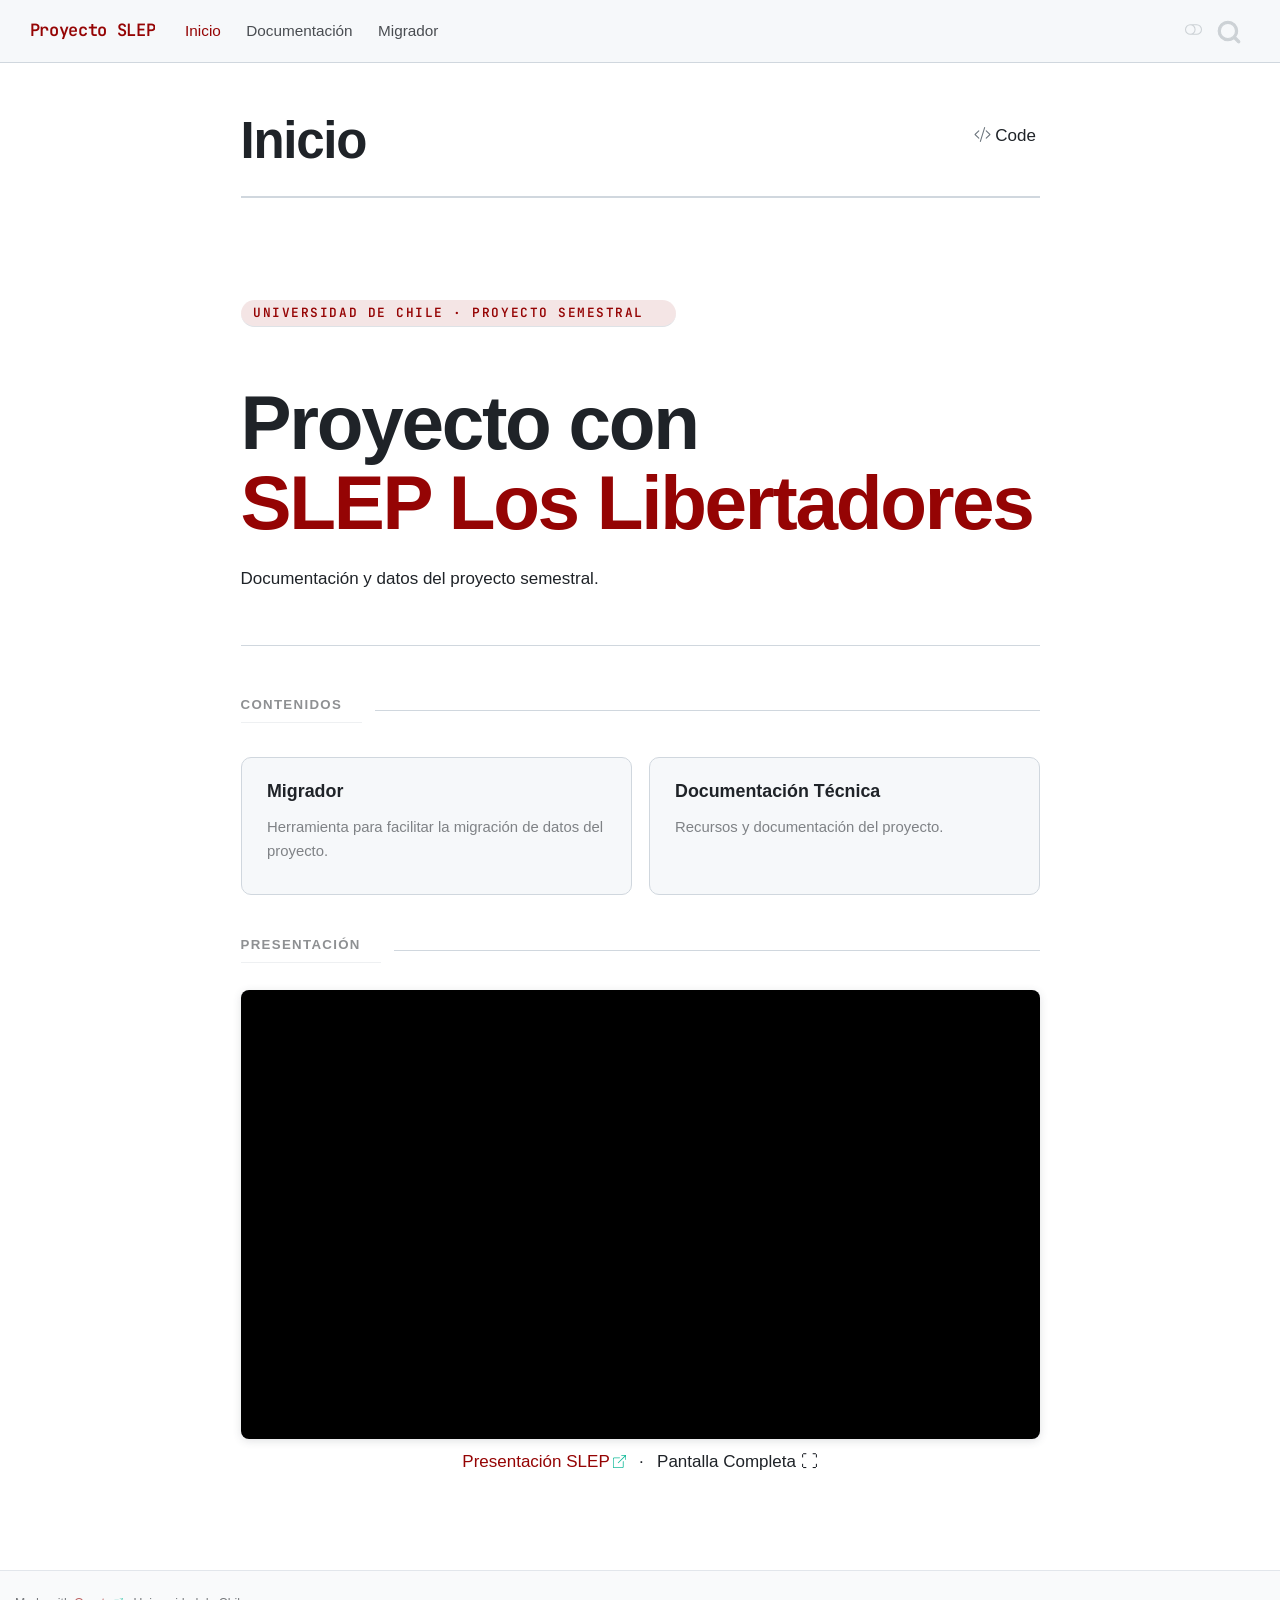
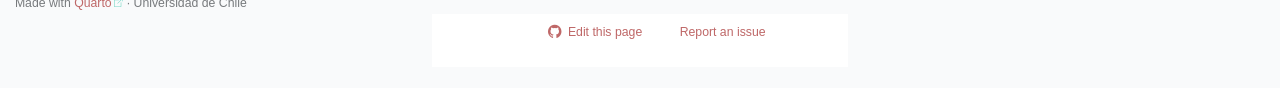
==== index.html @ 7585e097 "Built site for gh-pages" ====
<!DOCTYPE html>
<html xmlns="http://www.w3.org/1999/xhtml" lang="en" xml:lang="en"><head>

<meta charset="utf-8">
<meta name="generator" content="quarto-1.9.38">

<meta name="viewport" content="width=device-width, initial-scale=1.0, user-scalable=yes">


<title>Inicio – Proyecto SLEP</title>
<style>
/* Default styles provided by pandoc.
** See https://pandoc.org/MANUAL.html#variables-for-html for config info.
*/
code{white-space: pre-wrap;}
span.smallcaps{font-variant: small-caps;}
div.columns{display: flex; gap: min(4vw, 1.5em);}
div.column{flex: auto; overflow-x: auto;}
div.hanging-indent{margin-left: 1.5em; text-indent: -1.5em;}
ul.task-list{list-style: none;}
ul.task-list li input[type="checkbox"] {
  width: 0.8em;
  margin: 0 0.8em 0.2em -1em; /* quarto-specific, see https://github.com/quarto-dev/quarto-cli/issues/4556 */ 
  vertical-align: middle;
}
/* CSS for syntax highlighting */
html { -webkit-text-size-adjust: 100%; }
pre > code.sourceCode { white-space: pre; position: relative; }
pre > code.sourceCode > span { display: inline-block; line-height: 1.25; }
pre > code.sourceCode > span:empty { height: 1.2em; }
.sourceCode { overflow: visible; }
code.sourceCode > span { color: inherit; text-decoration: inherit; }
div.sourceCode { margin: 1em 0; }
pre.sourceCode { margin: 0; }
@media screen {
div.sourceCode { overflow: auto; }
}
@media print {
pre > code.sourceCode { white-space: pre-wrap; }
pre > code.sourceCode > span { text-indent: -5em; padding-left: 5em; }
}
pre.numberSource code
  { counter-reset: source-line 0; }
pre.numberSource code > span
  { position: relative; left: -4em; counter-increment: source-line; }
pre.numberSource code > span > a:first-child::before
  { content: counter(source-line);
    position: relative; left: -1em; text-align: right; vertical-align: baseline;
    border: none; display: inline-block;
    -webkit-touch-callout: none; -webkit-user-select: none;
    -khtml-user-select: none; -moz-user-select: none;
    -ms-user-select: none; user-select: none;
    padding: 0 4px; width: 4em;
  }
pre.numberSource { margin-left: 3em;  padding-left: 4px; }
div.sourceCode
  {   }
@media screen {
pre > code.sourceCode > span > a:first-child::before { text-decoration: underline; }
}
</style>


<script src="site_libs/quarto-nav/quarto-nav.js"></script>
<script src="site_libs/quarto-nav/headroom.min.js"></script>
<script src="site_libs/clipboard/clipboard.min.js"></script>
<script src="site_libs/quarto-search/autocomplete.umd.js"></script>
<script src="site_libs/quarto-search/fuse.min.js"></script>
<script src="site_libs/quarto-search/quarto-search.js"></script>
<meta name="quarto:offset" content="./">
<script src="site_libs/quarto-html/quarto.js" type="module"></script>
<script src="site_libs/quarto-html/tabsets/tabsets.js" type="module"></script>
<script src="site_libs/quarto-html/popper.min.js"></script>
<script src="site_libs/quarto-html/tippy.umd.min.js"></script>
<script src="site_libs/quarto-html/anchor.min.js"></script>
<link href="site_libs/quarto-html/tippy.css" rel="stylesheet">
<link href="site_libs/quarto-html/quarto-syntax-highlighting-86428935250dc0c3e36bf22d5c44d24b.css" rel="stylesheet" class="quarto-color-scheme" id="quarto-text-highlighting-styles">
<link href="site_libs/quarto-html/quarto-syntax-highlighting-dark-3495307efab9dd3382766df25242e974.css" rel="stylesheet" class="quarto-color-scheme quarto-color-alternate" id="quarto-text-highlighting-styles">
<link href="site_libs/quarto-html/quarto-syntax-highlighting-86428935250dc0c3e36bf22d5c44d24b.css" rel="stylesheet" class="quarto-color-scheme-extra" id="quarto-text-highlighting-styles">
<script src="site_libs/bootstrap/bootstrap.min.js"></script>
<link href="site_libs/bootstrap/bootstrap-icons.css" rel="stylesheet">
<link href="site_libs/bootstrap/bootstrap-1619d98be6229213dc250af2d0d37e02.min.css" rel="stylesheet" append-hash="true" class="quarto-color-scheme" id="quarto-bootstrap" data-mode="light">
<link href="site_libs/bootstrap/bootstrap-dark-ff7f6637a5dafdd508fa4eaabb4f917b.min.css" rel="stylesheet" append-hash="true" class="quarto-color-scheme quarto-color-alternate" id="quarto-bootstrap" data-mode="dark">
<link href="site_libs/bootstrap/bootstrap-1619d98be6229213dc250af2d0d37e02.min.css" rel="stylesheet" append-hash="true" class="quarto-color-scheme-extra" id="quarto-bootstrap" data-mode="light">
<script id="quarto-search-options" type="application/json">{
  "location": "navbar",
  "copy-button": false,
  "collapse-after": 3,
  "panel-placement": "end",
  "type": "overlay",
  "limit": 50,
  "keyboard-shortcut": [
    "f",
    "/",
    "s"
  ],
  "show-item-context": false,
  "language": {
    "search-no-results-text": "No results",
    "search-matching-documents-text": "matching documents",
    "search-copy-link-title": "Copy link to search",
    "search-hide-matches-text": "Hide additional matches",
    "search-more-match-text": "more match in this document",
    "search-more-matches-text": "more matches in this document",
    "search-clear-button-title": "Clear",
    "search-text-placeholder": "",
    "search-detached-cancel-button-title": "Cancel",
    "search-submit-button-title": "Submit",
    "search-label": "Search"
  }
}</script>
<style>html{ scroll-behavior: smooth; }</style>


</head>

<body class="nav-fixed fullcontent quarto-light"><script id="quarto-html-before-body" type="application/javascript">
    const toggleBodyColorMode = (bsSheetEl) => {
      const mode = bsSheetEl.getAttribute("data-mode");
      const bodyEl = window.document.querySelector("body");
      if (mode === "dark") {
        bodyEl.classList.add("quarto-dark");
        bodyEl.classList.remove("quarto-light");
      } else {
        bodyEl.classList.add("quarto-light");
        bodyEl.classList.remove("quarto-dark");
      }
    }
    const toggleBodyColorPrimary = () => {
      const bsSheetEl = window.document.querySelector("link#quarto-bootstrap:not([rel=disabled-stylesheet])");
      if (bsSheetEl) {
        toggleBodyColorMode(bsSheetEl);
      }
    }
    const setColorSchemeToggle = (alternate) => {
      const toggles = window.document.querySelectorAll('.quarto-color-scheme-toggle');
      for (let i=0; i < toggles.length; i++) {
        const toggle = toggles[i];
        if (toggle) {
          if (alternate) {
            toggle.classList.add("alternate");
          } else {
            toggle.classList.remove("alternate");
          }
        }
      }
    };
    const toggleColorMode = (alternate) => {
      // Switch the stylesheets
      const primaryStylesheets = window.document.querySelectorAll('link.quarto-color-scheme:not(.quarto-color-alternate)');
      const alternateStylesheets = window.document.querySelectorAll('link.quarto-color-scheme.quarto-color-alternate');
      manageTransitions('#quarto-margin-sidebar .nav-link', false);
      if (alternate) {
        // note: dark is layered on light, we don't disable primary!
        enableStylesheet(alternateStylesheets);
        for (const sheetNode of alternateStylesheets) {
          if (sheetNode.id === "quarto-bootstrap") {
            toggleBodyColorMode(sheetNode);
          }
        }
      } else {
        disableStylesheet(alternateStylesheets);
        enableStylesheet(primaryStylesheets)
        toggleBodyColorPrimary();
      }
      manageTransitions('#quarto-margin-sidebar .nav-link', true);
      // Switch the toggles
      setColorSchemeToggle(alternate)
      // Hack to workaround the fact that safari doesn't
      // properly recolor the scrollbar when toggling (#1455)
      if (navigator.userAgent.indexOf('Safari') > 0 && navigator.userAgent.indexOf('Chrome') == -1) {
        manageTransitions("body", false);
        window.scrollTo(0, 1);
        setTimeout(() => {
          window.scrollTo(0, 0);
          manageTransitions("body", true);
        }, 40);
      }
    }
    const disableStylesheet = (stylesheets) => {
      for (let i=0; i < stylesheets.length; i++) {
        const stylesheet = stylesheets[i];
        stylesheet.rel = 'disabled-stylesheet';
      }
    }
    const enableStylesheet = (stylesheets) => {
      for (let i=0; i < stylesheets.length; i++) {
        const stylesheet = stylesheets[i];
        if(stylesheet.rel !== 'stylesheet') { // for Chrome, which will still FOUC without this check
          stylesheet.rel = 'stylesheet';
        }
      }
    }
    const manageTransitions = (selector, allowTransitions) => {
      const els = window.document.querySelectorAll(selector);
      for (let i=0; i < els.length; i++) {
        const el = els[i];
        if (allowTransitions) {
          el.classList.remove('notransition');
        } else {
          el.classList.add('notransition');
        }
      }
    }
    const isFileUrl = () => {
      return window.location.protocol === 'file:';
    }
    const hasAlternateSentinel = () => {
      let styleSentinel = getColorSchemeSentinel();
      if (styleSentinel !== null) {
        return styleSentinel === "alternate";
      } else {
        return false;
      }
    }
    const setStyleSentinel = (alternate) => {
      const value = alternate ? "alternate" : "default";
      if (!isFileUrl()) {
        window.localStorage.setItem("quarto-color-scheme", value);
      } else {
        localAlternateSentinel = value;
      }
    }
    const getColorSchemeSentinel = () => {
      if (!isFileUrl()) {
        const storageValue = window.localStorage.getItem("quarto-color-scheme");
        return storageValue != null ? storageValue : localAlternateSentinel;
      } else {
        return localAlternateSentinel;
      }
    }
    const toggleGiscusIfUsed = (isAlternate, darkModeDefault) => {
      const baseTheme = document.querySelector('#giscus-base-theme')?.value ?? 'light';
      const alternateTheme = document.querySelector('#giscus-alt-theme')?.value ?? 'dark';
      let newTheme = '';
      if(authorPrefersDark) {
        newTheme = isAlternate ? baseTheme : alternateTheme;
      } else {
        newTheme = isAlternate ? alternateTheme : baseTheme;
      }
      const changeGiscusTheme = () => {
        // From: https://github.com/giscus/giscus/issues/336
        const sendMessage = (message) => {
          const iframe = document.querySelector('iframe.giscus-frame');
          if (!iframe) return;
          iframe.contentWindow.postMessage({ giscus: message }, 'https://giscus.app');
        }
        sendMessage({
          setConfig: {
            theme: newTheme
          }
        });
      }
      const isGiscussLoaded = window.document.querySelector('iframe.giscus-frame') !== null;
      if (isGiscussLoaded) {
        changeGiscusTheme();
      }
    };
    const authorPrefersDark = false;
    const queryPrefersDark = window.matchMedia('(prefers-color-scheme: dark)');
    const darkModeDefault = queryPrefersDark.matches;
      document.querySelector('link#quarto-text-highlighting-styles.quarto-color-scheme-extra').rel = 'disabled-stylesheet';
      document.querySelector('link#quarto-bootstrap.quarto-color-scheme-extra').rel = 'disabled-stylesheet';
    let localAlternateSentinel = darkModeDefault ? 'alternate' : 'default';
    // Dark / light mode switch
    window.quartoToggleColorScheme = () => {
      // Read the current dark / light value
      let toAlternate = !hasAlternateSentinel();
      toggleColorMode(toAlternate);
      setStyleSentinel(toAlternate);
      toggleGiscusIfUsed(toAlternate, darkModeDefault);
      window.dispatchEvent(new Event('resize'));
    };
    queryPrefersDark.addEventListener("change", e => {
      if(window.localStorage.getItem("quarto-color-scheme") !== null)
        return;
      const alternate = e.matches
      toggleColorMode(alternate);
      localAlternateSentinel = e.matches ? 'alternate' : 'default'; // this is used alongside local storage!
      toggleGiscusIfUsed(alternate, darkModeDefault);
    });
    // Switch to dark mode if need be
    if (hasAlternateSentinel()) {
      toggleColorMode(true);
    } else {
      toggleColorMode(false);
    }
  </script>

<div id="quarto-search-results"></div>
  <header id="quarto-header" class="headroom fixed-top">
    <nav class="navbar navbar-expand-lg " data-bs-theme="dark">
      <div class="navbar-container container-fluid">
      <div class="navbar-brand-container mx-auto">
    <a class="navbar-brand" href="./index.html">
    <span class="navbar-title">Proyecto SLEP</span>
    </a>
  </div>
            <div id="quarto-search" class="" title="Search"></div>
          <button class="navbar-toggler" type="button" data-bs-toggle="collapse" data-bs-target="#navbarCollapse" aria-controls="navbarCollapse" role="menu" aria-expanded="false" aria-label="Toggle navigation" onclick="if (window.quartoToggleHeadroom) { window.quartoToggleHeadroom(); }">
  <span class="navbar-toggler-icon"></span>
</button>
          <div class="collapse navbar-collapse" id="navbarCollapse">
            <ul class="navbar-nav navbar-nav-scroll me-auto">
  <li class="nav-item">
    <a class="nav-link active" href="./index.html" aria-current="page"> 
<span class="menu-text">Inicio</span></a>
  </li>  
  <li class="nav-item">
    <a class="nav-link" href="./documentacion.html"> 
<span class="menu-text">Documentación</span></a>
  </li>  
  <li class="nav-item">
    <a class="nav-link" href="./migrador.html"> 
<span class="menu-text">Migrador</span></a>
  </li>  
</ul>
          </div> <!-- /navcollapse -->
            <div class="quarto-navbar-tools">
  <a href="" class="quarto-color-scheme-toggle quarto-navigation-tool  px-1" onclick="window.quartoToggleColorScheme(); return false;" title="Toggle dark mode"><i class="bi"></i></a>
</div>
      </div> <!-- /container-fluid -->
    </nav>
</header>
<!-- content -->
<div id="quarto-content" class="quarto-container page-columns page-rows-contents page-layout-article page-navbar">
<!-- sidebar -->
<!-- margin-sidebar -->
    
<!-- main -->
<main class="content" id="quarto-document-content">


<header id="title-block-header" class="quarto-title-block default">
<div class="quarto-title">
<div class="quarto-title-block"><div><h1 class="title">Inicio</h1><button type="button" class="btn code-tools-button" id="quarto-code-tools-source"><i class="bi"></i> Code</button></div></div>
</div>



<div class="quarto-title-meta">

    
  
    
  </div>
  


</header>


<div class="hero-section">
<section id="universidad-de-chile-proyecto-semestral" class="level2">
<h2 class="anchored" data-anchor-id="universidad-de-chile-proyecto-semestral">Universidad de Chile · Proyecto Semestral</h2>
</section>
<section id="proyecto-con-slep-los-libertadores" class="level1">
<h1>Proyecto con<br><span class="accent">SLEP Los Libertadores</span></h1>
<p>Documentación y datos del proyecto semestral.</p>
</section>
</div>
<div class="section-header"><h2 class="anchored">Contenidos</h2></div>
<div class="course-grid">
  <a href="migrador.html" class="course-card">
    <span class="course-title">Migrador</span>
    <span class="course-desc">Herramienta para facilitar la migración de datos del proyecto.</span>
  </a>
  <a href="documentacion.html" class="course-card">
    <span class="course-title">Documentación Técnica</span>
    <span class="course-desc">Recursos y documentación del proyecto.</span>
  </a>
</div>

<div class="section-header"><h2 class="anchored">Presentación</h2></div>
<div id="canva-wrapper" style="position: relative; width: 100%; height: 0; padding-top: 56.25%;
 box-shadow: 0 2px 8px 0 rgba(63,69,81,0.16); margin-top: 1.6em; margin-bottom: 0.9em; overflow: hidden;
 border-radius: 8px; will-change: transform; background: #000;">
  
  <iframe loading="lazy" style="position: absolute; width: 100%; height: 118.5185%; top: 0; left: 0; border: none; padding: 0; margin: 0;" src="https://www.canva.com/design/DAHPcbqJNFg/GWnCLyLCw4N50dZ4hNEXrQ/view?embed" allowfullscreen="allowfullscreen" allow="fullscreen">
  </iframe>
</div>

<p style="text-align: center; margin-top: -0.5em;">
  <a href="https://canva.link/s93o11b8kqs6kjj" target="_blank" rel="noopener">Presentación SLEP</a>
  <span style="margin: 0 0.5em;">·</span>
  <span onclick="toggleCanvaFS()" title="Pantalla completa" style="cursor: pointer;">Pantalla Completa ⛶</span>
</p>

<script>
function toggleCanvaFS() {
  var el = document.getElementById("canva-wrapper");
  if (!document.fullscreenElement) {
    el.requestFullscreen().catch(function(err) {
      console.error("Fullscreen error:", err);
    });
  } else {
    if (document.exitFullscreen) document.exitFullscreen();
  }
}
</script>


<!-- -->


<a onclick="window.scrollTo(0, 0); return false;" role="button" id="quarto-back-to-top"><i class="bi bi-arrow-up"></i> Back to top</a></main> <!-- /main -->
<script id="quarto-html-after-body" type="application/javascript">
  window.document.addEventListener("DOMContentLoaded", function (event) {
    // Ensure there is a toggle, if there isn't float one in the top right
    if (window.document.querySelector('.quarto-color-scheme-toggle') === null) {
      const a = window.document.createElement('a');
      a.classList.add('top-right');
      a.classList.add('quarto-color-scheme-toggle');
      a.href = "";
      a.onclick = function() { try { window.quartoToggleColorScheme(); } catch {} return false; };
      const i = window.document.createElement("i");
      i.classList.add('bi');
      a.appendChild(i);
      window.document.body.appendChild(a);
    }
    setColorSchemeToggle(hasAlternateSentinel())
    const icon = "";
    const anchorJS = new window.AnchorJS();
    anchorJS.options = {
      placement: 'right',
      icon: icon
    };
    anchorJS.add('.anchored');
    const isCodeAnnotation = (el) => {
      for (const clz of el.classList) {
        if (clz.startsWith('code-annotation-')) {                     
          return true;
        }
      }
      return false;
    }
    const onCopySuccess = function(e) {
      // button target
      const button = e.trigger;
      // don't keep focus
      button.blur();
      // flash "checked"
      button.classList.add('code-copy-button-checked');
      var currentTitle = button.getAttribute("title");
      button.setAttribute("title", "Copied!");
      let tooltip;
      if (window.bootstrap) {
        button.setAttribute("data-bs-toggle", "tooltip");
        button.setAttribute("data-bs-placement", "left");
        button.setAttribute("data-bs-title", "Copied!");
        tooltip = new bootstrap.Tooltip(button, 
          { trigger: "manual", 
            customClass: "code-copy-button-tooltip",
            offset: [0, -8]});
        tooltip.show();    
      }
      setTimeout(function() {
        if (tooltip) {
          tooltip.hide();
          button.removeAttribute("data-bs-title");
          button.removeAttribute("data-bs-toggle");
          button.removeAttribute("data-bs-placement");
        }
        button.setAttribute("title", currentTitle);
        button.classList.remove('code-copy-button-checked');
      }, 1000);
      // clear code selection
      e.clearSelection();
    }
    const getTextToCopy = function(trigger) {
      const outerScaffold = trigger.parentElement.cloneNode(true);
      const codeEl = outerScaffold.querySelector('code');
      for (const childEl of codeEl.children) {
        if (isCodeAnnotation(childEl)) {
          childEl.remove();
        }
      }
      return codeEl.innerText;
    }
    const clipboard = new window.ClipboardJS('.code-copy-button:not([data-in-quarto-modal])', {
      text: getTextToCopy
    });
    clipboard.on('success', onCopySuccess);
    if (window.document.getElementById('quarto-embedded-source-code-modal')) {
      const clipboardModal = new window.ClipboardJS('.code-copy-button[data-in-quarto-modal]', {
        text: getTextToCopy,
        container: window.document.getElementById('quarto-embedded-source-code-modal')
      });
      clipboardModal.on('success', onCopySuccess);
    }
    const viewSource = window.document.getElementById('quarto-view-source') ||
                       window.document.getElementById('quarto-code-tools-source');
    if (viewSource) {
      const sourceUrl = viewSource.getAttribute("data-quarto-source-url");
      viewSource.addEventListener("click", function(e) {
        if (sourceUrl) {
          // rstudio viewer pane
          if (/\bcapabilities=\b/.test(window.location)) {
            window.open(sourceUrl);
          } else {
            window.location.href = sourceUrl;
          }
        } else {
          const modal = new bootstrap.Modal(document.getElementById('quarto-embedded-source-code-modal'));
          modal.show();
        }
        return false;
      });
    }
    function toggleCodeHandler(show) {
      return function(e) {
        const detailsSrc = window.document.querySelectorAll(".cell > details > .sourceCode");
        for (let i=0; i<detailsSrc.length; i++) {
          const details = detailsSrc[i].parentElement;
          if (show) {
            details.open = true;
          } else {
            details.removeAttribute("open");
          }
        }
        const cellCodeDivs = window.document.querySelectorAll(".cell > .sourceCode");
        const fromCls = show ? "hidden" : "unhidden";
        const toCls = show ? "unhidden" : "hidden";
        for (let i=0; i<cellCodeDivs.length; i++) {
          const codeDiv = cellCodeDivs[i];
          if (codeDiv.classList.contains(fromCls)) {
            codeDiv.classList.remove(fromCls);
            codeDiv.classList.add(toCls);
          } 
        }
        return false;
      }
    }
    const hideAllCode = window.document.getElementById("quarto-hide-all-code");
    if (hideAllCode) {
      hideAllCode.addEventListener("click", toggleCodeHandler(false));
    }
    const showAllCode = window.document.getElementById("quarto-show-all-code");
    if (showAllCode) {
      showAllCode.addEventListener("click", toggleCodeHandler(true));
    }
      var localhostRegex = new RegExp(/^(?:http|https):\/\/localhost\:?[0-9]*\//);
      var mailtoRegex = new RegExp(/^mailto:/);
        var filterRegex = new RegExp("https:\/\/adolforv\.github\.io\/repositorio-SLEP\/");
      var isInternal = (href) => {
          return filterRegex.test(href) || localhostRegex.test(href) || mailtoRegex.test(href);
      }
      // Inspect non-navigation links and adorn them if external
     var links = window.document.querySelectorAll('a[href]:not(.nav-link):not(.navbar-brand):not(.toc-action):not(.sidebar-link):not(.sidebar-item-toggle):not(.pagination-link):not(.no-external):not([aria-hidden]):not(.dropdown-item):not(.quarto-navigation-tool):not(.about-link)');
      for (var i=0; i<links.length; i++) {
        const link = links[i];
        if (!isInternal(link.href)) {
          // undo the damage that might have been done by quarto-nav.js in the case of
          // links that we want to consider external
          if (link.dataset.originalHref !== undefined) {
            link.href = link.dataset.originalHref;
          }
            // target, if specified
            link.setAttribute("target", "_blank");
            if (link.getAttribute("rel") === null) {
              link.setAttribute("rel", "noopener");
            }
            // default icon
            link.classList.add("external");
        }
      }
    function tippyHover(el, contentFn, onTriggerFn, onUntriggerFn) {
      const config = {
        allowHTML: true,
        maxWidth: 500,
        delay: 100,
        arrow: false,
        appendTo: function(el) {
            return el.parentElement;
        },
        interactive: true,
        interactiveBorder: 10,
        theme: 'quarto',
        placement: 'bottom-start',
      };
      if (contentFn) {
        config.content = contentFn;
      }
      if (onTriggerFn) {
        config.onTrigger = onTriggerFn;
      }
      if (onUntriggerFn) {
        config.onUntrigger = onUntriggerFn;
      }
      window.tippy(el, config); 
    }
    const noterefs = window.document.querySelectorAll('a[role="doc-noteref"]');
    for (var i=0; i<noterefs.length; i++) {
      const ref = noterefs[i];
      tippyHover(ref, function() {
        // use id or data attribute instead here
        let href = ref.getAttribute('data-footnote-href') || ref.getAttribute('href');
        try { href = new URL(href).hash; } catch {}
        const id = href.replace(/^#\/?/, "");
        const note = window.document.getElementById(id);
        if (note) {
          return note.innerHTML;
        } else {
          return "";
        }
      });
    }
    const xrefs = window.document.querySelectorAll('a.quarto-xref');
    const processXRef = (id, note) => {
      // Strip column container classes
      const stripColumnClz = (el) => {
        el.classList.remove("page-full", "page-columns");
        if (el.children) {
          for (const child of el.children) {
            stripColumnClz(child);
          }
        }
      }
      stripColumnClz(note)
      if (id === null || id.startsWith('sec-')) {
        // Special case sections, only their first couple elements
        const container = document.createElement("div");
        if (note.children && note.children.length > 2) {
          container.appendChild(note.children[0].cloneNode(true));
          for (let i = 1; i < note.children.length; i++) {
            const child = note.children[i];
            if (child.tagName === "P" && child.innerText === "") {
              continue;
            } else {
              container.appendChild(child.cloneNode(true));
              break;
            }
          }
          if (window.Quarto?.typesetMath) {
            window.Quarto.typesetMath(container);
          }
          return container.innerHTML
        } else {
          if (window.Quarto?.typesetMath) {
            window.Quarto.typesetMath(note);
          }
          return note.innerHTML;
        }
      } else {
        // Remove any anchor links if they are present
        const anchorLink = note.querySelector('a.anchorjs-link');
        if (anchorLink) {
          anchorLink.remove();
        }
        if (window.Quarto?.typesetMath) {
          window.Quarto.typesetMath(note);
        }
        if (note.classList.contains("callout")) {
          return note.outerHTML;
        } else {
          return note.innerHTML;
        }
      }
    }
    for (var i=0; i<xrefs.length; i++) {
      const xref = xrefs[i];
      tippyHover(xref, undefined, function(instance) {
        instance.disable();
        let url = xref.getAttribute('href');
        let hash = undefined; 
        if (url.startsWith('#')) {
          hash = url;
        } else {
          try { hash = new URL(url).hash; } catch {}
        }
        if (hash) {
          const id = hash.replace(/^#\/?/, "");
          const note = window.document.getElementById(id);
          if (note !== null) {
            try {
              const html = processXRef(id, note.cloneNode(true));
              instance.setContent(html);
            } finally {
              instance.enable();
              instance.show();
            }
          } else {
            // See if we can fetch this
            fetch(url.split('#')[0])
            .then(res => res.text())
            .then(html => {
              const parser = new DOMParser();
              const htmlDoc = parser.parseFromString(html, "text/html");
              const note = htmlDoc.getElementById(id);
              if (note !== null) {
                const html = processXRef(id, note);
                instance.setContent(html);
              } 
            }).finally(() => {
              instance.enable();
              instance.show();
            });
          }
        } else {
          // See if we can fetch a full url (with no hash to target)
          // This is a special case and we should probably do some content thinning / targeting
          fetch(url)
          .then(res => res.text())
          .then(html => {
            const parser = new DOMParser();
            const htmlDoc = parser.parseFromString(html, "text/html");
            const note = htmlDoc.querySelector('main.content');
            if (note !== null) {
              // This should only happen for chapter cross references
              // (since there is no id in the URL)
              // remove the first header
              if (note.children.length > 0 && note.children[0].tagName === "HEADER") {
                note.children[0].remove();
              }
              const html = processXRef(null, note);
              instance.setContent(html);
            } 
          }).finally(() => {
            instance.enable();
            instance.show();
          });
        }
      }, function(instance) {
      });
    }
        let selectedAnnoteEl;
        const selectorForAnnotation = ( cell, annotation) => {
          let cellAttr = 'data-code-cell="' + cell + '"';
          let lineAttr = 'data-code-annotation="' +  annotation + '"';
          const selector = 'span[' + cellAttr + '][' + lineAttr + ']';
          return selector;
        }
        const selectCodeLines = (annoteEl) => {
          const doc = window.document;
          const targetCell = annoteEl.getAttribute("data-target-cell");
          const targetAnnotation = annoteEl.getAttribute("data-target-annotation");
          const annoteSpan = window.document.querySelector(selectorForAnnotation(targetCell, targetAnnotation));
          const lines = annoteSpan.getAttribute("data-code-lines").split(",");
          const lineIds = lines.map((line) => {
            return targetCell + "-" + line;
          })
          let top = null;
          let height = null;
          let parent = null;
          if (lineIds.length > 0) {
              //compute the position of the single el (top and bottom and make a div)
              const el = window.document.getElementById(lineIds[0]);
              top = el.offsetTop;
              height = el.offsetHeight;
              parent = el.parentElement.parentElement;
            if (lineIds.length > 1) {
              const lastEl = window.document.getElementById(lineIds[lineIds.length - 1]);
              const bottom = lastEl.offsetTop + lastEl.offsetHeight;
              height = bottom - top;
            }
            if (top !== null && height !== null && parent !== null) {
              // cook up a div (if necessary) and position it 
              let div = window.document.getElementById("code-annotation-line-highlight");
              if (div === null) {
                div = window.document.createElement("div");
                div.setAttribute("id", "code-annotation-line-highlight");
                div.style.position = 'absolute';
                parent.appendChild(div);
              }
              div.style.top = top - 2 + "px";
              div.style.height = height + 4 + "px";
              div.style.left = 0;
              let gutterDiv = window.document.getElementById("code-annotation-line-highlight-gutter");
              if (gutterDiv === null) {
                gutterDiv = window.document.createElement("div");
                gutterDiv.setAttribute("id", "code-annotation-line-highlight-gutter");
                gutterDiv.style.position = 'absolute';
                const codeCell = window.document.getElementById(targetCell);
                const gutter = codeCell.querySelector('.code-annotation-gutter');
                gutter.appendChild(gutterDiv);
              }
              gutterDiv.style.top = top - 2 + "px";
              gutterDiv.style.height = height + 4 + "px";
            }
            selectedAnnoteEl = annoteEl;
          }
        };
        const unselectCodeLines = () => {
          const elementsIds = ["code-annotation-line-highlight", "code-annotation-line-highlight-gutter"];
          elementsIds.forEach((elId) => {
            const div = window.document.getElementById(elId);
            if (div) {
              div.remove();
            }
          });
          selectedAnnoteEl = undefined;
        };
          // Handle positioning of the toggle
      window.addEventListener(
        "resize",
        throttle(() => {
          elRect = undefined;
          if (selectedAnnoteEl) {
            selectCodeLines(selectedAnnoteEl);
          }
        }, 10)
      );
      function throttle(fn, ms) {
      let throttle = false;
      let timer;
        return (...args) => {
          if(!throttle) { // first call gets through
              fn.apply(this, args);
              throttle = true;
          } else { // all the others get throttled
              if(timer) clearTimeout(timer); // cancel #2
              timer = setTimeout(() => {
                fn.apply(this, args);
                timer = throttle = false;
              }, ms);
          }
        };
      }
        // Attach click handler to the DT
        const annoteDls = window.document.querySelectorAll('dt[data-target-cell]');
        for (const annoteDlNode of annoteDls) {
          annoteDlNode.addEventListener('click', (event) => {
            const clickedEl = event.target;
            if (clickedEl !== selectedAnnoteEl) {
              unselectCodeLines();
              const activeEl = window.document.querySelector('dt[data-target-cell].code-annotation-active');
              if (activeEl) {
                activeEl.classList.remove('code-annotation-active');
              }
              selectCodeLines(clickedEl);
              clickedEl.classList.add('code-annotation-active');
            } else {
              // Unselect the line
              unselectCodeLines();
              clickedEl.classList.remove('code-annotation-active');
            }
          });
        }
    const findCites = (el) => {
      const parentEl = el.parentElement;
      if (parentEl) {
        const cites = parentEl.dataset.cites;
        if (cites) {
          return {
            el,
            cites: cites.split(' ')
          };
        } else {
          return findCites(el.parentElement)
        }
      } else {
        return undefined;
      }
    };
    var bibliorefs = window.document.querySelectorAll('a[role="doc-biblioref"]');
    for (var i=0; i<bibliorefs.length; i++) {
      const ref = bibliorefs[i];
      const citeInfo = findCites(ref);
      if (citeInfo) {
        tippyHover(citeInfo.el, function() {
          var popup = window.document.createElement('div');
          citeInfo.cites.forEach(function(cite) {
            var citeDiv = window.document.createElement('div');
            citeDiv.classList.add('hanging-indent');
            citeDiv.classList.add('csl-entry');
            var biblioDiv = window.document.getElementById('ref-' + cite);
            if (biblioDiv) {
              citeDiv.innerHTML = biblioDiv.innerHTML;
            }
            popup.appendChild(citeDiv);
          });
          return popup.innerHTML;
        });
      }
    }
  });
  </script><div class="modal fade" id="quarto-embedded-source-code-modal" tabindex="-1" aria-labelledby="quarto-embedded-source-code-modal-label" aria-hidden="true"><div class="modal-dialog modal-dialog-scrollable"><div class="modal-content"><div class="modal-header"><h5 class="modal-title" id="quarto-embedded-source-code-modal-label">Source Code</h5><button class="btn-close" data-bs-dismiss="modal"></button></div><div class="modal-body"><div class="">
<div class="code-copy-outer-scaffold"><div class="sourceCode" id="cb1" data-shortcodes="false"><pre class="sourceCode markdown code-with-copy"><code class="sourceCode markdown"><span id="cb1-1"><a href="#cb1-1" aria-hidden="true" tabindex="-1"></a><span class="co">---</span></span>
<span id="cb1-2"><a href="#cb1-2" aria-hidden="true" tabindex="-1"></a><span class="an">title:</span><span class="co"> "Inicio"</span></span>
<span id="cb1-3"><a href="#cb1-3" aria-hidden="true" tabindex="-1"></a><span class="an">toc:</span><span class="co"> false</span></span>
<span id="cb1-4"><a href="#cb1-4" aria-hidden="true" tabindex="-1"></a><span class="co">---</span></span>
<span id="cb1-5"><a href="#cb1-5" aria-hidden="true" tabindex="-1"></a>::: {.hero-section}</span>
<span id="cb1-6"><a href="#cb1-6" aria-hidden="true" tabindex="-1"></a><span class="fu">## Universidad de Chile · Proyecto Semestral</span></span>
<span id="cb1-7"><a href="#cb1-7" aria-hidden="true" tabindex="-1"></a></span>
<span id="cb1-8"><a href="#cb1-8" aria-hidden="true" tabindex="-1"></a><span class="fu"># Proyecto con&lt;br&gt;[SLEP Los Libertadores]{.accent}</span></span>
<span id="cb1-9"><a href="#cb1-9" aria-hidden="true" tabindex="-1"></a></span>
<span id="cb1-10"><a href="#cb1-10" aria-hidden="true" tabindex="-1"></a>Documentación y datos del proyecto semestral.</span>
<span id="cb1-11"><a href="#cb1-11" aria-hidden="true" tabindex="-1"></a>:::</span>
<span id="cb1-12"><a href="#cb1-12" aria-hidden="true" tabindex="-1"></a></span>
<span id="cb1-13"><a href="#cb1-13" aria-hidden="true" tabindex="-1"></a><span class="in">```{=html}</span></span>
<span id="cb1-14"><a href="#cb1-14" aria-hidden="true" tabindex="-1"></a><span class="in">&lt;div class="section-header"&gt;&lt;h2&gt;Contenidos&lt;/h2&gt;&lt;/div&gt;</span></span>
<span id="cb1-15"><a href="#cb1-15" aria-hidden="true" tabindex="-1"></a><span class="in">&lt;div class="course-grid"&gt;</span></span>
<span id="cb1-16"><a href="#cb1-16" aria-hidden="true" tabindex="-1"></a><span class="in">  &lt;a href="migrador.html" class="course-card"&gt;</span></span>
<span id="cb1-17"><a href="#cb1-17" aria-hidden="true" tabindex="-1"></a><span class="in">    &lt;span class="course-title"&gt;Migrador&lt;/span&gt;</span></span>
<span id="cb1-18"><a href="#cb1-18" aria-hidden="true" tabindex="-1"></a><span class="in">    &lt;span class="course-desc"&gt;Herramienta para facilitar la migración de datos del proyecto.&lt;/span&gt;</span></span>
<span id="cb1-19"><a href="#cb1-19" aria-hidden="true" tabindex="-1"></a><span class="in">  &lt;/a&gt;</span></span>
<span id="cb1-20"><a href="#cb1-20" aria-hidden="true" tabindex="-1"></a><span class="in">  &lt;a href="documentacion.html" class="course-card"&gt;</span></span>
<span id="cb1-21"><a href="#cb1-21" aria-hidden="true" tabindex="-1"></a><span class="in">    &lt;span class="course-title"&gt;Documentación Técnica&lt;/span&gt;</span></span>
<span id="cb1-22"><a href="#cb1-22" aria-hidden="true" tabindex="-1"></a><span class="in">    &lt;span class="course-desc"&gt;Recursos y documentación del proyecto.&lt;/span&gt;</span></span>
<span id="cb1-23"><a href="#cb1-23" aria-hidden="true" tabindex="-1"></a><span class="in">  &lt;/a&gt;</span></span>
<span id="cb1-24"><a href="#cb1-24" aria-hidden="true" tabindex="-1"></a><span class="in">&lt;/div&gt;</span></span>
<span id="cb1-25"><a href="#cb1-25" aria-hidden="true" tabindex="-1"></a></span>
<span id="cb1-26"><a href="#cb1-26" aria-hidden="true" tabindex="-1"></a><span class="in">&lt;div class="section-header"&gt;&lt;h2&gt;Presentación&lt;/h2&gt;&lt;/div&gt;</span></span>
<span id="cb1-27"><a href="#cb1-27" aria-hidden="true" tabindex="-1"></a><span class="in">&lt;div id="canva-wrapper" style="position: relative; width: 100%; height: 0; padding-top: 56.25%;</span></span>
<span id="cb1-28"><a href="#cb1-28" aria-hidden="true" tabindex="-1"></a><span class="in"> box-shadow: 0 2px 8px 0 rgba(63,69,81,0.16); margin-top: 1.6em; margin-bottom: 0.9em; overflow: hidden;</span></span>
<span id="cb1-29"><a href="#cb1-29" aria-hidden="true" tabindex="-1"></a><span class="in"> border-radius: 8px; will-change: transform; background: #000;"&gt;</span></span>
<span id="cb1-30"><a href="#cb1-30" aria-hidden="true" tabindex="-1"></a><span class="in">  </span></span>
<span id="cb1-31"><a href="#cb1-31" aria-hidden="true" tabindex="-1"></a><span class="in">  &lt;iframe loading="lazy" style="position: absolute; width: 100%; height: 118.5185%; top: 0; left: 0; border: none; padding: 0; margin: 0;"</span></span>
<span id="cb1-32"><a href="#cb1-32" aria-hidden="true" tabindex="-1"></a><span class="in">    src="https://www.canva.com/design/DAHPcbqJNFg/GWnCLyLCw4N50dZ4hNEXrQ/view?embed" allowfullscreen="allowfullscreen" allow="fullscreen"&gt;</span></span>
<span id="cb1-33"><a href="#cb1-33" aria-hidden="true" tabindex="-1"></a><span class="in">  &lt;/iframe&gt;</span></span>
<span id="cb1-34"><a href="#cb1-34" aria-hidden="true" tabindex="-1"></a><span class="in">&lt;/div&gt;</span></span>
<span id="cb1-35"><a href="#cb1-35" aria-hidden="true" tabindex="-1"></a></span>
<span id="cb1-36"><a href="#cb1-36" aria-hidden="true" tabindex="-1"></a><span class="in">&lt;p style="text-align: center; margin-top: -0.5em;"&gt;</span></span>
<span id="cb1-37"><a href="#cb1-37" aria-hidden="true" tabindex="-1"></a><span class="in">  &lt;a href="https://canva.link/s93o11b8kqs6kjj" target="_blank" rel="noopener"&gt;Presentación SLEP&lt;/a&gt;</span></span>
<span id="cb1-38"><a href="#cb1-38" aria-hidden="true" tabindex="-1"></a><span class="in">  &lt;span style="margin: 0 0.5em;"&gt;·&lt;/span&gt;</span></span>
<span id="cb1-39"><a href="#cb1-39" aria-hidden="true" tabindex="-1"></a><span class="in">  &lt;span onclick="toggleCanvaFS()" title="Pantalla completa" style="cursor: pointer;"&gt;Pantalla Completa ⛶&lt;/span&gt;</span></span>
<span id="cb1-40"><a href="#cb1-40" aria-hidden="true" tabindex="-1"></a><span class="in">&lt;/p&gt;</span></span>
<span id="cb1-41"><a href="#cb1-41" aria-hidden="true" tabindex="-1"></a></span>
<span id="cb1-42"><a href="#cb1-42" aria-hidden="true" tabindex="-1"></a><span class="in">&lt;script&gt;</span></span>
<span id="cb1-43"><a href="#cb1-43" aria-hidden="true" tabindex="-1"></a><span class="in">function toggleCanvaFS() {</span></span>
<span id="cb1-44"><a href="#cb1-44" aria-hidden="true" tabindex="-1"></a><span class="in">  var el = document.getElementById("canva-wrapper");</span></span>
<span id="cb1-45"><a href="#cb1-45" aria-hidden="true" tabindex="-1"></a><span class="in">  if (!document.fullscreenElement) {</span></span>
<span id="cb1-46"><a href="#cb1-46" aria-hidden="true" tabindex="-1"></a><span class="in">    el.requestFullscreen().catch(function(err) {</span></span>
<span id="cb1-47"><a href="#cb1-47" aria-hidden="true" tabindex="-1"></a><span class="in">      console.error("Fullscreen error:", err);</span></span>
<span id="cb1-48"><a href="#cb1-48" aria-hidden="true" tabindex="-1"></a><span class="in">    });</span></span>
<span id="cb1-49"><a href="#cb1-49" aria-hidden="true" tabindex="-1"></a><span class="in">  } else {</span></span>
<span id="cb1-50"><a href="#cb1-50" aria-hidden="true" tabindex="-1"></a><span class="in">    if (document.exitFullscreen) document.exitFullscreen();</span></span>
<span id="cb1-51"><a href="#cb1-51" aria-hidden="true" tabindex="-1"></a><span class="in">  }</span></span>
<span id="cb1-52"><a href="#cb1-52" aria-hidden="true" tabindex="-1"></a><span class="in">}</span></span>
<span id="cb1-53"><a href="#cb1-53" aria-hidden="true" tabindex="-1"></a><span class="in">&lt;/script&gt;</span></span>
<span id="cb1-54"><a href="#cb1-54" aria-hidden="true" tabindex="-1"></a><span class="in">```</span></span></code></pre></div><button title="Copy to Clipboard" class="code-copy-button" data-in-quarto-modal=""><i class="bi"></i></button></div>
</div></div></div></div></div>
</div> <!-- /content -->
<footer class="footer">
  <div class="nav-footer">
    <div class="nav-footer-left">
<p>Made with <a href="https://quarto.org">Quarto</a> · Universidad de Chile</p>
</div>   
    <div class="nav-footer-center">
      &nbsp;
    <div class="toc-actions"><ul><li><a href="https://github.com/adolforv/repositorio-SLEP/edit/main/index.qmd" class="toc-action"><i class="bi bi-github"></i>Edit this page</a></li><li><a href="https://github.com/adolforv/repositorio-SLEP/issues/new" class="toc-action"><i class="bi empty"></i>Report an issue</a></li></ul></div></div>
    <div class="nav-footer-right">
      &nbsp;
    </div>
  </div>
</footer>




<script src="site_libs/quarto-html/zenscroll-min.js"></script>
</body></html>
---- site_libs/quarto-html/tippy.css ----
.tippy-box[data-animation=fade][data-state=hidden]{opacity:0}[data-tippy-root]{max-width:calc(100vw - 10px)}.tippy-box{position:relative;background-color:#333;color:#fff;border-radius:4px;font-size:14px;line-height:1.4;white-space:normal;outline:0;transition-property:transform,visibility,opacity}.tippy-box[data-placement^=top]>.tippy-arrow{bottom:0}.tippy-box[data-placement^=top]>.tippy-arrow:before{bottom:-7px;left:0;border-width:8px 8px 0;border-top-color:initial;transform-origin:center top}.tippy-box[data-placement^=bottom]>.tippy-arrow{top:0}.tippy-box[data-placement^=bottom]>.tippy-arrow:before{top:-7px;left:0;border-width:0 8px 8px;border-bottom-color:initial;transform-origin:center bottom}.tippy-box[data-placement^=left]>.tippy-arrow{right:0}.tippy-box[data-placement^=left]>.tippy-arrow:before{border-width:8px 0 8px 8px;border-left-color:initial;right:-7px;transform-origin:center left}.tippy-box[data-placement^=right]>.tippy-arrow{left:0}.tippy-box[data-placement^=right]>.tippy-arrow:before{left:-7px;border-width:8px 8px 8px 0;border-right-color:initial;transform-origin:center right}.tippy-box[data-inertia][data-state=visible]{transition-timing-function:cubic-bezier(.54,1.5,.38,1.11)}.tippy-arrow{width:16px;height:16px;color:#333}.tippy-arrow:before{content:"";position:absolute;border-color:transparent;border-style:solid}.tippy-content{position:relative;padding:5px 9px;z-index:1}
---- site_libs/quarto-html/quarto-syntax-highlighting-86428935250dc0c3e36bf22d5c44d24b.css ----
/* quarto syntax highlight colors */
:root {
  --quarto-hl-al-color: #ff5555;
  --quarto-hl-an-color: #6a737d;
  --quarto-hl-at-color: #d73a49;
  --quarto-hl-bn-color: #005cc5;
  --quarto-hl-bu-color: #d73a49;
  --quarto-hl-ch-color: #032f62;
  --quarto-hl-co-color: #6a737d;
  --quarto-hl-cv-color: #6a737d;
  --quarto-hl-cn-color: #005cc5;
  --quarto-hl-cf-color: #d73a49;
  --quarto-hl-dt-color: #d73a49;
  --quarto-hl-dv-color: #005cc5;
  --quarto-hl-do-color: #6a737d;
  --quarto-hl-er-color: #ff5555;
  --quarto-hl-ex-color: #d73a49;
  --quarto-hl-fl-color: #005cc5;
  --quarto-hl-fu-color: #6f42c1;
  --quarto-hl-im-color: #032f62;
  --quarto-hl-in-color: #6a737d;
  --quarto-hl-kw-color: #d73a49;
  --quarto-hl-op-color: #24292e;
  --quarto-hl-pp-color: #d73a49;
  --quarto-hl-re-color: #6a737d;
  --quarto-hl-sc-color: #005cc5;
  --quarto-hl-ss-color: #032f62;
  --quarto-hl-st-color: #032f62;
  --quarto-hl-va-color: #e36209;
  --quarto-hl-vs-color: #032f62;
  --quarto-hl-wa-color: #ff5555;
}

/* other quarto variables */
:root {
  --quarto-font-monospace: "JetBrains Mono", ui-monospace, SFMono-Regular, "SF Mono", Menlo, Consolas, "Liberation Mono", monospace;
}

/* syntax highlight based on Pandoc's rules */
pre > code.sourceCode > span {
  color: #24292e;
}

code.sourceCode > span {
  color: #24292e;
}

div.sourceCode,
div.sourceCode pre.sourceCode {
  color: #24292e;
}

/* Normal */
code span {
  color: #24292e;
}

/* Alert */
code span.al {
  font-weight: bold;
  color: #ff5555;
}

/* Annotation */
code span.an {
  color: #6a737d;
}

/* Attribute */
code span.at {
  color: #d73a49;
}

/* BaseN */
code span.bn {
  color: #005cc5;
}

/* BuiltIn */
code span.bu {
  color: #d73a49;
}

/* ControlFlow */
code span.cf {
  color: #d73a49;
}

/* Char */
code span.ch {
  color: #032f62;
}

/* Constant */
code span.cn {
  color: #005cc5;
}

/* Comment */
code span.co {
  color: #6a737d;
}

/* CommentVar */
code span.cv {
  color: #6a737d;
}

/* Documentation */
code span.do {
  color: #6a737d;
}

/* DataType */
code span.dt {
  color: #d73a49;
}

/* DecVal */
code span.dv {
  color: #005cc5;
}

/* Error */
code span.er {
  color: #ff5555;
  text-decoration: underline;
}

/* Extension */
code span.ex {
  font-weight: bold;
  color: #d73a49;
}

/* Float */
code span.fl {
  color: #005cc5;
}

/* Function */
code span.fu {
  color: #6f42c1;
}

/* Import */
code span.im {
  color: #032f62;
}

/* Information */
code span.in {
  color: #6a737d;
}

/* Keyword */
code span.kw {
  color: #d73a49;
}

/* Operator */
code span.op {
  color: #24292e;
}

/* Preprocessor */
code span.pp {
  color: #d73a49;
}

/* RegionMarker */
code span.re {
  color: #6a737d;
}

/* SpecialChar */
code span.sc {
  color: #005cc5;
}

/* SpecialString */
code span.ss {
  color: #032f62;
}

/* String */
code span.st {
  color: #032f62;
}

/* Variable */
code span.va {
  color: #e36209;
}

/* VerbatimString */
code span.vs {
  color: #032f62;
}

/* Warning */
code span.wa {
  color: #ff5555;
}

.prevent-inlining {
  content: "</";
}

/*# sourceMappingURL=b1d63080963b6cef91128fde3b37fc23.css.map */
---- site_libs/quarto-html/quarto-syntax-highlighting-dark-3495307efab9dd3382766df25242e974.css ----
/* quarto syntax highlight colors */
:root {
  --quarto-hl-al-color: #ff5555;
  --quarto-hl-an-color: #6a737d;
  --quarto-hl-at-color: #f97583;
  --quarto-hl-bn-color: #79b8ff;
  --quarto-hl-bu-color: #f97583;
  --quarto-hl-ch-color: #9ecbff;
  --quarto-hl-co-color: #6a737d;
  --quarto-hl-cv-color: #6a737d;
  --quarto-hl-cn-color: #79b8ff;
  --quarto-hl-cf-color: #f97583;
  --quarto-hl-dt-color: #f97583;
  --quarto-hl-dv-color: #79b8ff;
  --quarto-hl-do-color: #6a737d;
  --quarto-hl-er-color: #ff5555;
  --quarto-hl-ex-color: #f97583;
  --quarto-hl-fl-color: #79b8ff;
  --quarto-hl-fu-color: #b392f0;
  --quarto-hl-im-color: #9ecbff;
  --quarto-hl-in-color: #6a737d;
  --quarto-hl-kw-color: #f97583;
  --quarto-hl-op-color: #e1e4e8;
  --quarto-hl-pp-color: #f97583;
  --quarto-hl-re-color: #6a737d;
  --quarto-hl-sc-color: #79b8ff;
  --quarto-hl-ss-color: #9ecbff;
  --quarto-hl-st-color: #9ecbff;
  --quarto-hl-va-color: #ffab70;
  --quarto-hl-vs-color: #9ecbff;
  --quarto-hl-wa-color: #ff5555;
}

/* other quarto variables */
:root {
  --quarto-font-monospace: "JetBrains Mono", ui-monospace, SFMono-Regular, "SF Mono", Menlo, Consolas, "Liberation Mono", monospace;
}

/* syntax highlight based on Pandoc's rules */
pre > code.sourceCode > span {
  color: #e1e4e8;
}

code.sourceCode > span {
  color: #e1e4e8;
}

div.sourceCode,
div.sourceCode pre.sourceCode {
  color: #e1e4e8;
}

/* Normal */
code span {
  color: #e1e4e8;
}

/* Alert */
code span.al {
  font-weight: bold;
  color: #ff5555;
}

/* Annotation */
code span.an {
  color: #6a737d;
}

/* Attribute */
code span.at {
  color: #f97583;
}

/* BaseN */
code span.bn {
  color: #79b8ff;
}

/* BuiltIn */
code span.bu {
  color: #f97583;
}

/* ControlFlow */
code span.cf {
  color: #f97583;
}

/* Char */
code span.ch {
  color: #9ecbff;
}

/* Constant */
code span.cn {
  color: #79b8ff;
}

/* Comment */
code span.co {
  color: #6a737d;
}

/* CommentVar */
code span.cv {
  color: #6a737d;
}

/* Documentation */
code span.do {
  color: #6a737d;
}

/* DataType */
code span.dt {
  color: #f97583;
}

/* DecVal */
code span.dv {
  color: #79b8ff;
}

/* Error */
code span.er {
  color: #ff5555;
  text-decoration: underline;
}

/* Extension */
code span.ex {
  font-weight: bold;
  color: #f97583;
}

/* Float */
code span.fl {
  color: #79b8ff;
}

/* Function */
code span.fu {
  color: #b392f0;
}

/* Import */
code span.im {
  color: #9ecbff;
}

/* Information */
code span.in {
  color: #6a737d;
}

/* Keyword */
code span.kw {
  color: #f97583;
}

/* Operator */
code span.op {
  color: #e1e4e8;
}

/* Preprocessor */
code span.pp {
  color: #f97583;
}

/* RegionMarker */
code span.re {
  color: #6a737d;
}

/* SpecialChar */
code span.sc {
  color: #79b8ff;
}

/* SpecialString */
code span.ss {
  color: #9ecbff;
}

/* String */
code span.st {
  color: #9ecbff;
}

/* Variable */
code span.va {
  color: #ffab70;
}

/* VerbatimString */
code span.vs {
  color: #9ecbff;
}

/* Warning */
code span.wa {
  color: #ff5555;
}

.prevent-inlining {
  content: "</";
}

/*# sourceMappingURL=da28bf021e8a2b29c8837182565453d0.css.map */
---- site_libs/quarto-html/quarto-syntax-highlighting-86428935250dc0c3e36bf22d5c44d24b.css ----
/* quarto syntax highlight colors */
:root {
  --quarto-hl-al-color: #ff5555;
  --quarto-hl-an-color: #6a737d;
  --quarto-hl-at-color: #d73a49;
  --quarto-hl-bn-color: #005cc5;
  --quarto-hl-bu-color: #d73a49;
  --quarto-hl-ch-color: #032f62;
  --quarto-hl-co-color: #6a737d;
  --quarto-hl-cv-color: #6a737d;
  --quarto-hl-cn-color: #005cc5;
  --quarto-hl-cf-color: #d73a49;
  --quarto-hl-dt-color: #d73a49;
  --quarto-hl-dv-color: #005cc5;
  --quarto-hl-do-color: #6a737d;
  --quarto-hl-er-color: #ff5555;
  --quarto-hl-ex-color: #d73a49;
  --quarto-hl-fl-color: #005cc5;
  --quarto-hl-fu-color: #6f42c1;
  --quarto-hl-im-color: #032f62;
  --quarto-hl-in-color: #6a737d;
  --quarto-hl-kw-color: #d73a49;
  --quarto-hl-op-color: #24292e;
  --quarto-hl-pp-color: #d73a49;
  --quarto-hl-re-color: #6a737d;
  --quarto-hl-sc-color: #005cc5;
  --quarto-hl-ss-color: #032f62;
  --quarto-hl-st-color: #032f62;
  --quarto-hl-va-color: #e36209;
  --quarto-hl-vs-color: #032f62;
  --quarto-hl-wa-color: #ff5555;
}

/* other quarto variables */
:root {
  --quarto-font-monospace: "JetBrains Mono", ui-monospace, SFMono-Regular, "SF Mono", Menlo, Consolas, "Liberation Mono", monospace;
}

/* syntax highlight based on Pandoc's rules */
pre > code.sourceCode > span {
  color: #24292e;
}

code.sourceCode > span {
  color: #24292e;
}

div.sourceCode,
div.sourceCode pre.sourceCode {
  color: #24292e;
}

/* Normal */
code span {
  color: #24292e;
}

/* Alert */
code span.al {
  font-weight: bold;
  color: #ff5555;
}

/* Annotation */
code span.an {
  color: #6a737d;
}

/* Attribute */
code span.at {
  color: #d73a49;
}

/* BaseN */
code span.bn {
  color: #005cc5;
}

/* BuiltIn */
code span.bu {
  color: #d73a49;
}

/* ControlFlow */
code span.cf {
  color: #d73a49;
}

/* Char */
code span.ch {
  color: #032f62;
}

/* Constant */
code span.cn {
  color: #005cc5;
}

/* Comment */
code span.co {
  color: #6a737d;
}

/* CommentVar */
code span.cv {
  color: #6a737d;
}

/* Documentation */
code span.do {
  color: #6a737d;
}

/* DataType */
code span.dt {
  color: #d73a49;
}

/* DecVal */
code span.dv {
  color: #005cc5;
}

/* Error */
code span.er {
  color: #ff5555;
  text-decoration: underline;
}

/* Extension */
code span.ex {
  font-weight: bold;
  color: #d73a49;
}

/* Float */
code span.fl {
  color: #005cc5;
}

/* Function */
code span.fu {
  color: #6f42c1;
}

/* Import */
code span.im {
  color: #032f62;
}

/* Information */
code span.in {
  color: #6a737d;
}

/* Keyword */
code span.kw {
  color: #d73a49;
}

/* Operator */
code span.op {
  color: #24292e;
}

/* Preprocessor */
code span.pp {
  color: #d73a49;
}

/* RegionMarker */
code span.re {
  color: #6a737d;
}

/* SpecialChar */
code span.sc {
  color: #005cc5;
}

/* SpecialString */
code span.ss {
  color: #032f62;
}

/* String */
code span.st {
  color: #032f62;
}

/* Variable */
code span.va {
  color: #e36209;
}

/* VerbatimString */
code span.vs {
  color: #032f62;
}

/* Warning */
code span.wa {
  color: #ff5555;
}

.prevent-inlining {
  content: "</";
}

/*# sourceMappingURL=b1d63080963b6cef91128fde3b37fc23.css.map */
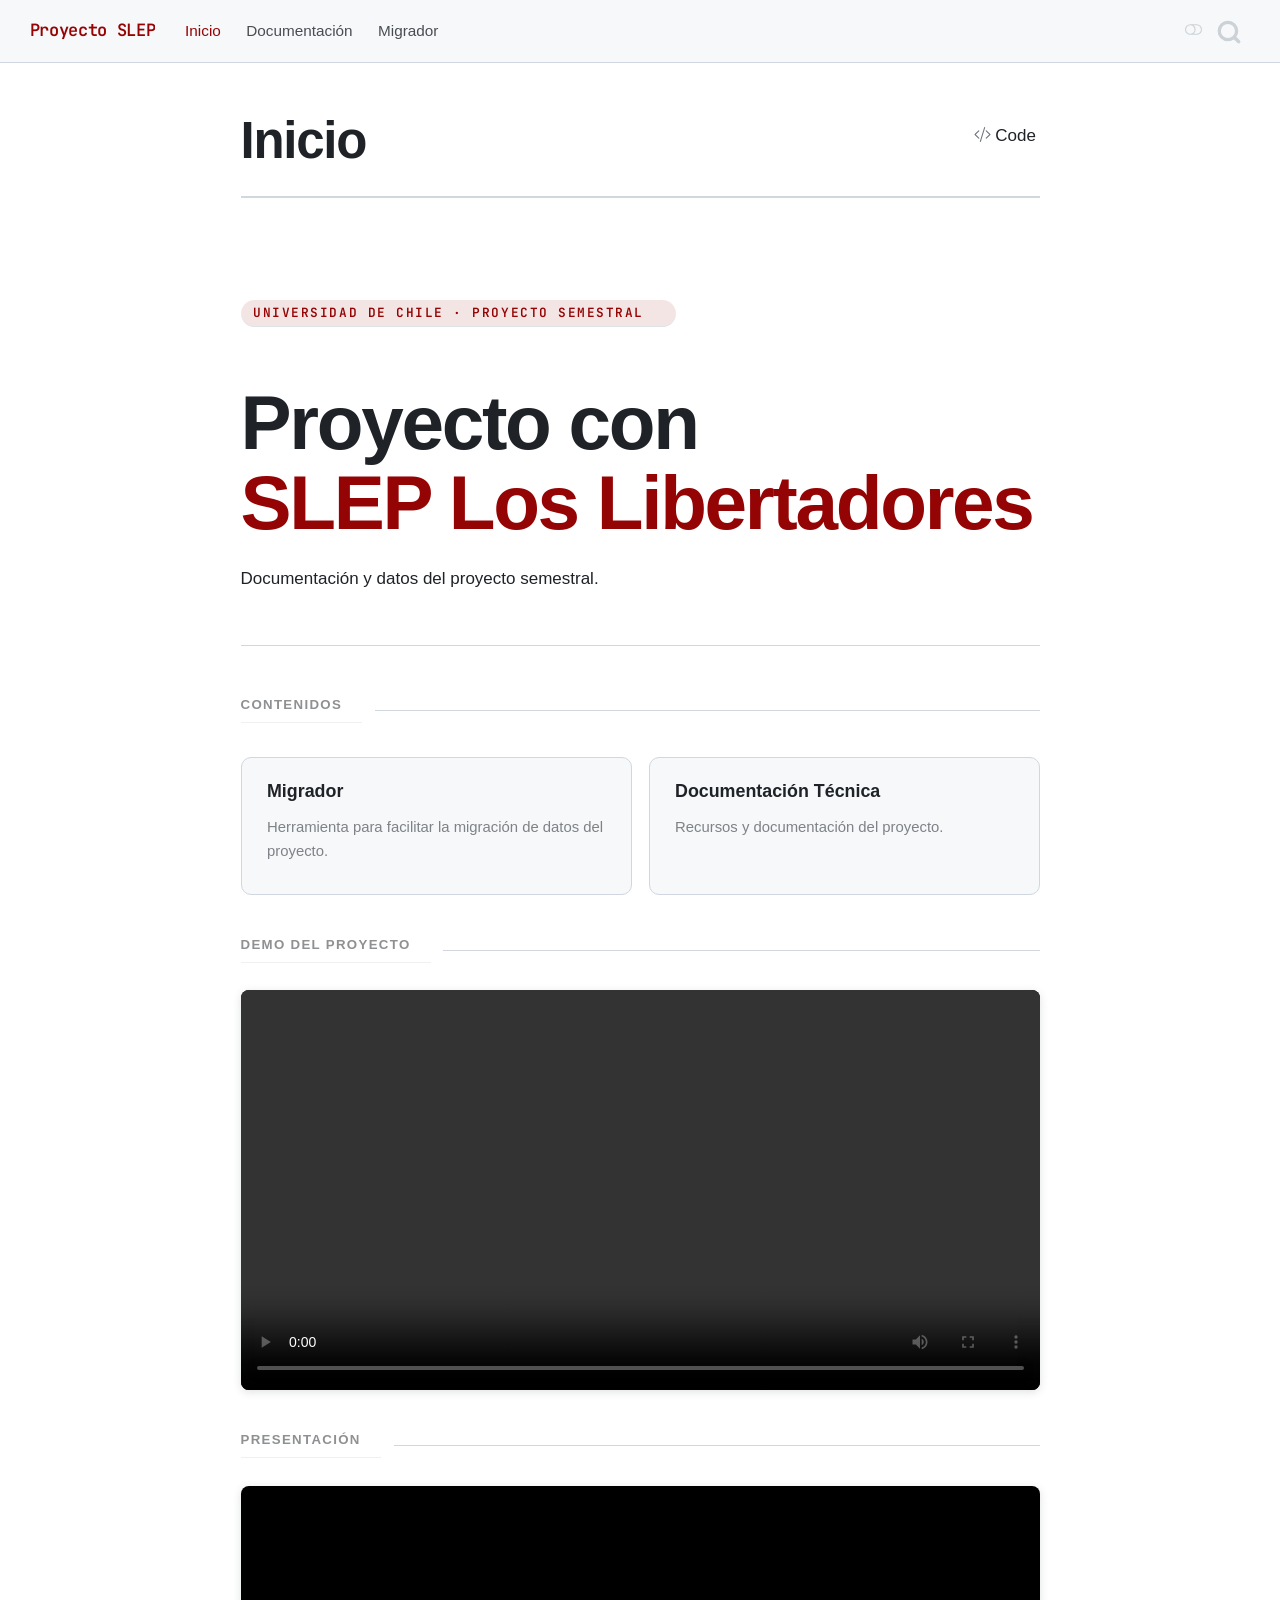
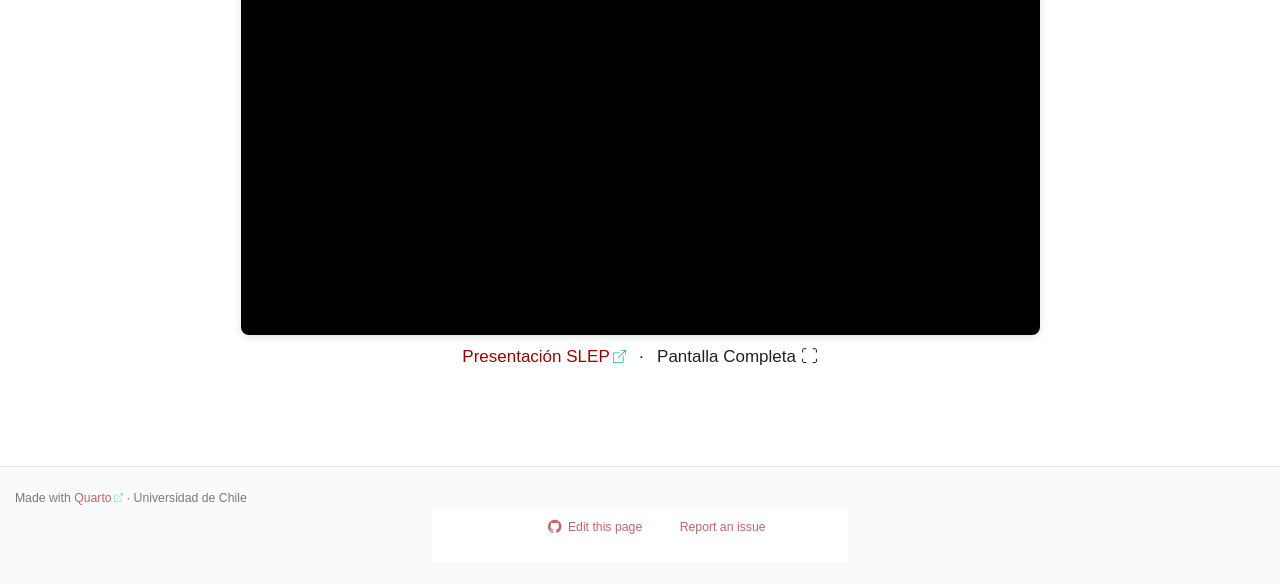
==== commit d4f387af: "Built site for gh-pages" ====
--- a/index.html
+++ b/index.html
@@ -371,6 +371,14 @@
   </a>
 </div>
 
+<div class="section-header"><h2 class="anchored">Demo del Proyecto</h2></div>
+<div style="position: relative; width: 100%; max-width: 900px; margin: 1.6em auto; border-radius: 8px; overflow: hidden; box-shadow: 0 2px 8px 0 rgba(63,69,81,0.16); background: #000;">
+  <video controls="" style="width: 100%; display: block;">
+    <source src="assets/Demo.mp4" type="video/mp4">
+    Tu navegador no soporta la reproducción de video.
+  </video>
+</div>
+
 <div class="section-header"><h2 class="anchored">Presentación</h2></div>
 <div id="canva-wrapper" style="position: relative; width: 100%; height: 0; padding-top: 56.25%;
  box-shadow: 0 2px 8px 0 rgba(63,69,81,0.16); margin-top: 1.6em; margin-bottom: 0.9em; overflow: hidden;
@@ -900,35 +908,43 @@
 <span id="cb1-23"><a href="#cb1-23" aria-hidden="true" tabindex="-1"></a><span class="in">  &lt;/a&gt;</span></span>
 <span id="cb1-24"><a href="#cb1-24" aria-hidden="true" tabindex="-1"></a><span class="in">&lt;/div&gt;</span></span>
 <span id="cb1-25"><a href="#cb1-25" aria-hidden="true" tabindex="-1"></a></span>
-<span id="cb1-26"><a href="#cb1-26" aria-hidden="true" tabindex="-1"></a><span class="in">&lt;div class="section-header"&gt;&lt;h2&gt;Presentación&lt;/h2&gt;&lt;/div&gt;</span></span>
-<span id="cb1-27"><a href="#cb1-27" aria-hidden="true" tabindex="-1"></a><span class="in">&lt;div id="canva-wrapper" style="position: relative; width: 100%; height: 0; padding-top: 56.25%;</span></span>
-<span id="cb1-28"><a href="#cb1-28" aria-hidden="true" tabindex="-1"></a><span class="in"> box-shadow: 0 2px 8px 0 rgba(63,69,81,0.16); margin-top: 1.6em; margin-bottom: 0.9em; overflow: hidden;</span></span>
-<span id="cb1-29"><a href="#cb1-29" aria-hidden="true" tabindex="-1"></a><span class="in"> border-radius: 8px; will-change: transform; background: #000;"&gt;</span></span>
-<span id="cb1-30"><a href="#cb1-30" aria-hidden="true" tabindex="-1"></a><span class="in">  </span></span>
-<span id="cb1-31"><a href="#cb1-31" aria-hidden="true" tabindex="-1"></a><span class="in">  &lt;iframe loading="lazy" style="position: absolute; width: 100%; height: 118.5185%; top: 0; left: 0; border: none; padding: 0; margin: 0;"</span></span>
-<span id="cb1-32"><a href="#cb1-32" aria-hidden="true" tabindex="-1"></a><span class="in">    src="https://www.canva.com/design/DAHPcbqJNFg/GWnCLyLCw4N50dZ4hNEXrQ/view?embed" allowfullscreen="allowfullscreen" allow="fullscreen"&gt;</span></span>
-<span id="cb1-33"><a href="#cb1-33" aria-hidden="true" tabindex="-1"></a><span class="in">  &lt;/iframe&gt;</span></span>
-<span id="cb1-34"><a href="#cb1-34" aria-hidden="true" tabindex="-1"></a><span class="in">&lt;/div&gt;</span></span>
-<span id="cb1-35"><a href="#cb1-35" aria-hidden="true" tabindex="-1"></a></span>
-<span id="cb1-36"><a href="#cb1-36" aria-hidden="true" tabindex="-1"></a><span class="in">&lt;p style="text-align: center; margin-top: -0.5em;"&gt;</span></span>
-<span id="cb1-37"><a href="#cb1-37" aria-hidden="true" tabindex="-1"></a><span class="in">  &lt;a href="https://canva.link/s93o11b8kqs6kjj" target="_blank" rel="noopener"&gt;Presentación SLEP&lt;/a&gt;</span></span>
-<span id="cb1-38"><a href="#cb1-38" aria-hidden="true" tabindex="-1"></a><span class="in">  &lt;span style="margin: 0 0.5em;"&gt;·&lt;/span&gt;</span></span>
-<span id="cb1-39"><a href="#cb1-39" aria-hidden="true" tabindex="-1"></a><span class="in">  &lt;span onclick="toggleCanvaFS()" title="Pantalla completa" style="cursor: pointer;"&gt;Pantalla Completa ⛶&lt;/span&gt;</span></span>
-<span id="cb1-40"><a href="#cb1-40" aria-hidden="true" tabindex="-1"></a><span class="in">&lt;/p&gt;</span></span>
-<span id="cb1-41"><a href="#cb1-41" aria-hidden="true" tabindex="-1"></a></span>
-<span id="cb1-42"><a href="#cb1-42" aria-hidden="true" tabindex="-1"></a><span class="in">&lt;script&gt;</span></span>
-<span id="cb1-43"><a href="#cb1-43" aria-hidden="true" tabindex="-1"></a><span class="in">function toggleCanvaFS() {</span></span>
-<span id="cb1-44"><a href="#cb1-44" aria-hidden="true" tabindex="-1"></a><span class="in">  var el = document.getElementById("canva-wrapper");</span></span>
-<span id="cb1-45"><a href="#cb1-45" aria-hidden="true" tabindex="-1"></a><span class="in">  if (!document.fullscreenElement) {</span></span>
-<span id="cb1-46"><a href="#cb1-46" aria-hidden="true" tabindex="-1"></a><span class="in">    el.requestFullscreen().catch(function(err) {</span></span>
-<span id="cb1-47"><a href="#cb1-47" aria-hidden="true" tabindex="-1"></a><span class="in">      console.error("Fullscreen error:", err);</span></span>
-<span id="cb1-48"><a href="#cb1-48" aria-hidden="true" tabindex="-1"></a><span class="in">    });</span></span>
-<span id="cb1-49"><a href="#cb1-49" aria-hidden="true" tabindex="-1"></a><span class="in">  } else {</span></span>
-<span id="cb1-50"><a href="#cb1-50" aria-hidden="true" tabindex="-1"></a><span class="in">    if (document.exitFullscreen) document.exitFullscreen();</span></span>
-<span id="cb1-51"><a href="#cb1-51" aria-hidden="true" tabindex="-1"></a><span class="in">  }</span></span>
-<span id="cb1-52"><a href="#cb1-52" aria-hidden="true" tabindex="-1"></a><span class="in">}</span></span>
-<span id="cb1-53"><a href="#cb1-53" aria-hidden="true" tabindex="-1"></a><span class="in">&lt;/script&gt;</span></span>
-<span id="cb1-54"><a href="#cb1-54" aria-hidden="true" tabindex="-1"></a><span class="in">```</span></span></code></pre></div><button title="Copy to Clipboard" class="code-copy-button" data-in-quarto-modal=""><i class="bi"></i></button></div>
+<span id="cb1-26"><a href="#cb1-26" aria-hidden="true" tabindex="-1"></a><span class="in">&lt;div class="section-header"&gt;&lt;h2&gt;Demo del Proyecto&lt;/h2&gt;&lt;/div&gt;</span></span>
+<span id="cb1-27"><a href="#cb1-27" aria-hidden="true" tabindex="-1"></a><span class="in">&lt;div style="position: relative; width: 100%; max-width: 900px; margin: 1.6em auto; border-radius: 8px; overflow: hidden; box-shadow: 0 2px 8px 0 rgba(63,69,81,0.16); background: #000;"&gt;</span></span>
+<span id="cb1-28"><a href="#cb1-28" aria-hidden="true" tabindex="-1"></a><span class="in">  &lt;video controls style="width: 100%; display: block;"&gt;</span></span>
+<span id="cb1-29"><a href="#cb1-29" aria-hidden="true" tabindex="-1"></a><span class="in">    &lt;source src="assets/Demo.mp4" type="video/mp4"&gt;</span></span>
+<span id="cb1-30"><a href="#cb1-30" aria-hidden="true" tabindex="-1"></a><span class="in">    Tu navegador no soporta la reproducción de video.</span></span>
+<span id="cb1-31"><a href="#cb1-31" aria-hidden="true" tabindex="-1"></a><span class="in">  &lt;/video&gt;</span></span>
+<span id="cb1-32"><a href="#cb1-32" aria-hidden="true" tabindex="-1"></a><span class="in">&lt;/div&gt;</span></span>
+<span id="cb1-33"><a href="#cb1-33" aria-hidden="true" tabindex="-1"></a></span>
+<span id="cb1-34"><a href="#cb1-34" aria-hidden="true" tabindex="-1"></a><span class="in">&lt;div class="section-header"&gt;&lt;h2&gt;Presentación&lt;/h2&gt;&lt;/div&gt;</span></span>
+<span id="cb1-35"><a href="#cb1-35" aria-hidden="true" tabindex="-1"></a><span class="in">&lt;div id="canva-wrapper" style="position: relative; width: 100%; height: 0; padding-top: 56.25%;</span></span>
+<span id="cb1-36"><a href="#cb1-36" aria-hidden="true" tabindex="-1"></a><span class="in"> box-shadow: 0 2px 8px 0 rgba(63,69,81,0.16); margin-top: 1.6em; margin-bottom: 0.9em; overflow: hidden;</span></span>
+<span id="cb1-37"><a href="#cb1-37" aria-hidden="true" tabindex="-1"></a><span class="in"> border-radius: 8px; will-change: transform; background: #000;"&gt;</span></span>
+<span id="cb1-38"><a href="#cb1-38" aria-hidden="true" tabindex="-1"></a><span class="in">  </span></span>
+<span id="cb1-39"><a href="#cb1-39" aria-hidden="true" tabindex="-1"></a><span class="in">  &lt;iframe loading="lazy" style="position: absolute; width: 100%; height: 118.5185%; top: 0; left: 0; border: none; padding: 0; margin: 0;"</span></span>
+<span id="cb1-40"><a href="#cb1-40" aria-hidden="true" tabindex="-1"></a><span class="in">    src="https://www.canva.com/design/DAHPcbqJNFg/GWnCLyLCw4N50dZ4hNEXrQ/view?embed" allowfullscreen="allowfullscreen" allow="fullscreen"&gt;</span></span>
+<span id="cb1-41"><a href="#cb1-41" aria-hidden="true" tabindex="-1"></a><span class="in">  &lt;/iframe&gt;</span></span>
+<span id="cb1-42"><a href="#cb1-42" aria-hidden="true" tabindex="-1"></a><span class="in">&lt;/div&gt;</span></span>
+<span id="cb1-43"><a href="#cb1-43" aria-hidden="true" tabindex="-1"></a></span>
+<span id="cb1-44"><a href="#cb1-44" aria-hidden="true" tabindex="-1"></a><span class="in">&lt;p style="text-align: center; margin-top: -0.5em;"&gt;</span></span>
+<span id="cb1-45"><a href="#cb1-45" aria-hidden="true" tabindex="-1"></a><span class="in">  &lt;a href="https://canva.link/s93o11b8kqs6kjj" target="_blank" rel="noopener"&gt;Presentación SLEP&lt;/a&gt;</span></span>
+<span id="cb1-46"><a href="#cb1-46" aria-hidden="true" tabindex="-1"></a><span class="in">  &lt;span style="margin: 0 0.5em;"&gt;·&lt;/span&gt;</span></span>
+<span id="cb1-47"><a href="#cb1-47" aria-hidden="true" tabindex="-1"></a><span class="in">  &lt;span onclick="toggleCanvaFS()" title="Pantalla completa" style="cursor: pointer;"&gt;Pantalla Completa ⛶&lt;/span&gt;</span></span>
+<span id="cb1-48"><a href="#cb1-48" aria-hidden="true" tabindex="-1"></a><span class="in">&lt;/p&gt;</span></span>
+<span id="cb1-49"><a href="#cb1-49" aria-hidden="true" tabindex="-1"></a></span>
+<span id="cb1-50"><a href="#cb1-50" aria-hidden="true" tabindex="-1"></a><span class="in">&lt;script&gt;</span></span>
+<span id="cb1-51"><a href="#cb1-51" aria-hidden="true" tabindex="-1"></a><span class="in">function toggleCanvaFS() {</span></span>
+<span id="cb1-52"><a href="#cb1-52" aria-hidden="true" tabindex="-1"></a><span class="in">  var el = document.getElementById("canva-wrapper");</span></span>
+<span id="cb1-53"><a href="#cb1-53" aria-hidden="true" tabindex="-1"></a><span class="in">  if (!document.fullscreenElement) {</span></span>
+<span id="cb1-54"><a href="#cb1-54" aria-hidden="true" tabindex="-1"></a><span class="in">    el.requestFullscreen().catch(function(err) {</span></span>
+<span id="cb1-55"><a href="#cb1-55" aria-hidden="true" tabindex="-1"></a><span class="in">      console.error("Fullscreen error:", err);</span></span>
+<span id="cb1-56"><a href="#cb1-56" aria-hidden="true" tabindex="-1"></a><span class="in">    });</span></span>
+<span id="cb1-57"><a href="#cb1-57" aria-hidden="true" tabindex="-1"></a><span class="in">  } else {</span></span>
+<span id="cb1-58"><a href="#cb1-58" aria-hidden="true" tabindex="-1"></a><span class="in">    if (document.exitFullscreen) document.exitFullscreen();</span></span>
+<span id="cb1-59"><a href="#cb1-59" aria-hidden="true" tabindex="-1"></a><span class="in">  }</span></span>
+<span id="cb1-60"><a href="#cb1-60" aria-hidden="true" tabindex="-1"></a><span class="in">}</span></span>
+<span id="cb1-61"><a href="#cb1-61" aria-hidden="true" tabindex="-1"></a><span class="in">&lt;/script&gt;</span></span>
+<span id="cb1-62"><a href="#cb1-62" aria-hidden="true" tabindex="-1"></a><span class="in">```</span></span></code></pre></div><button title="Copy to Clipboard" class="code-copy-button" data-in-quarto-modal=""><i class="bi"></i></button></div>
 </div></div></div></div></div>
 </div> <!-- /content -->
 <footer class="footer">
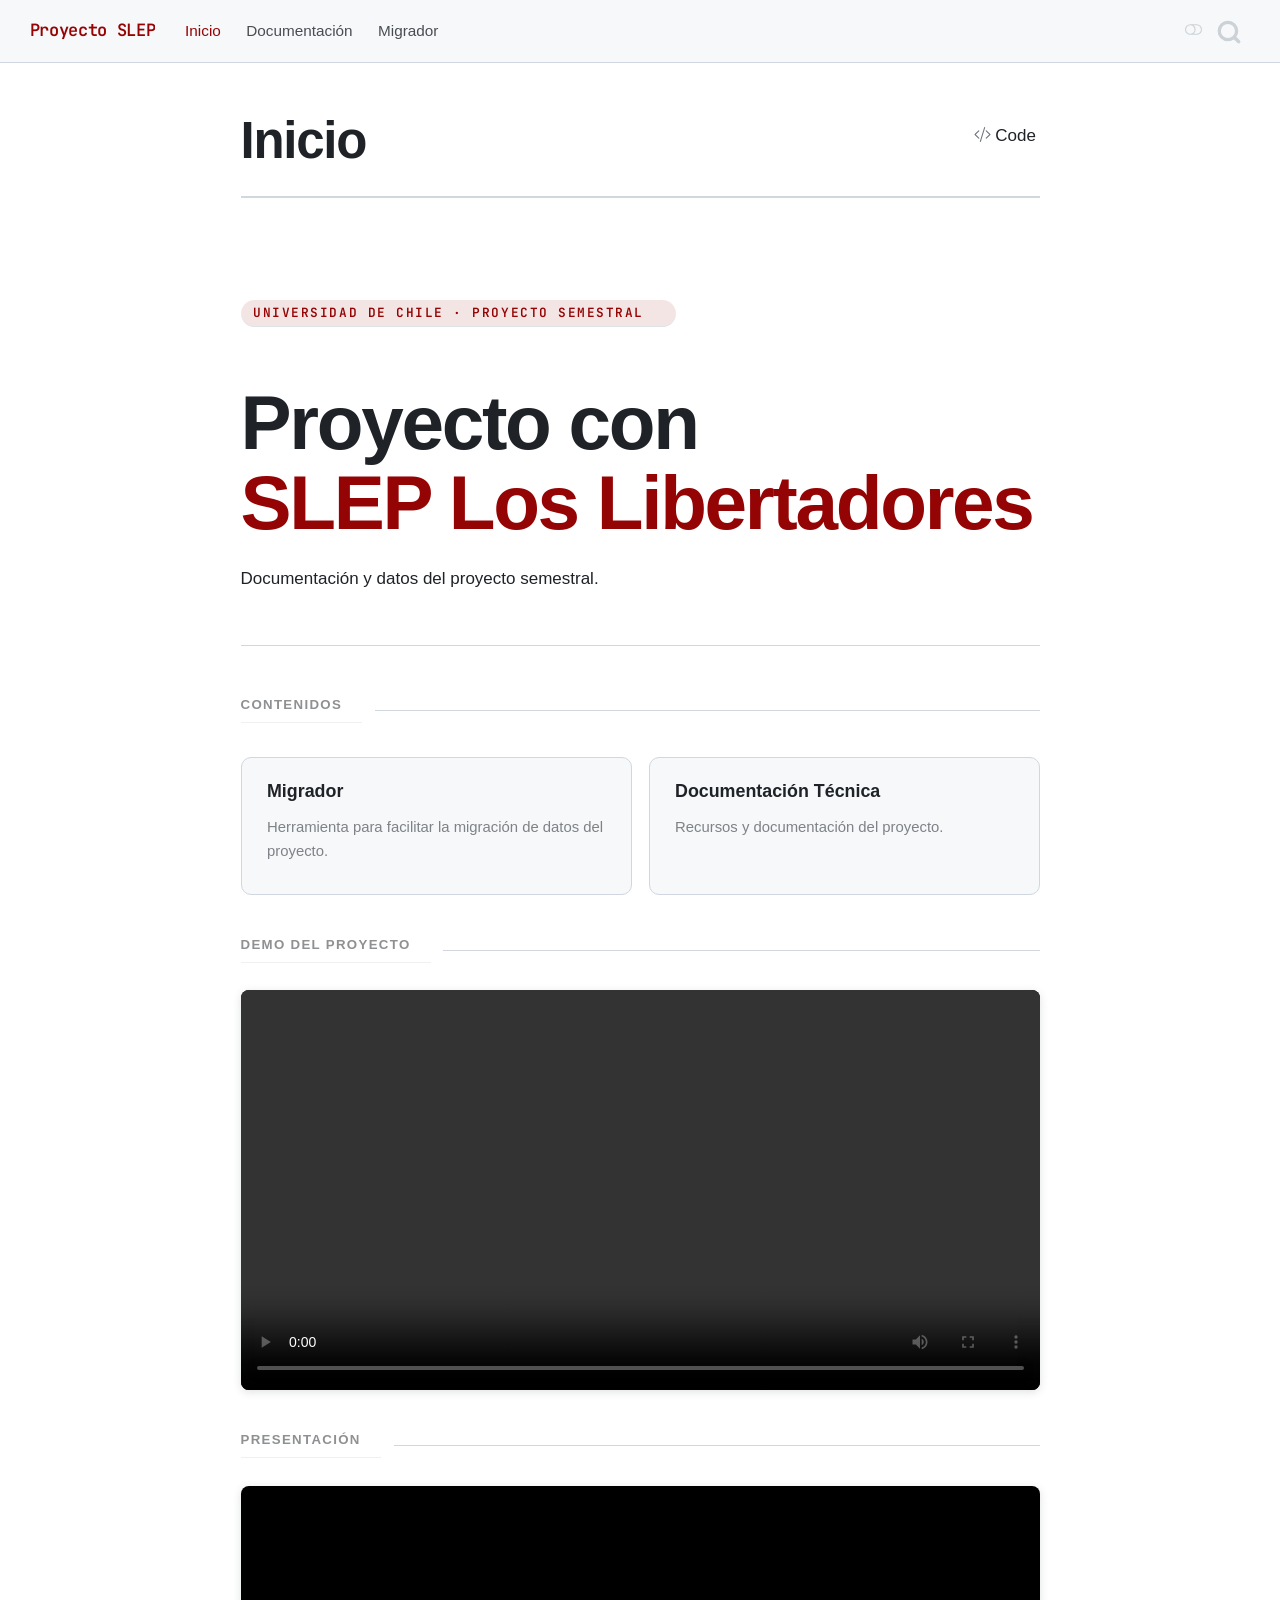
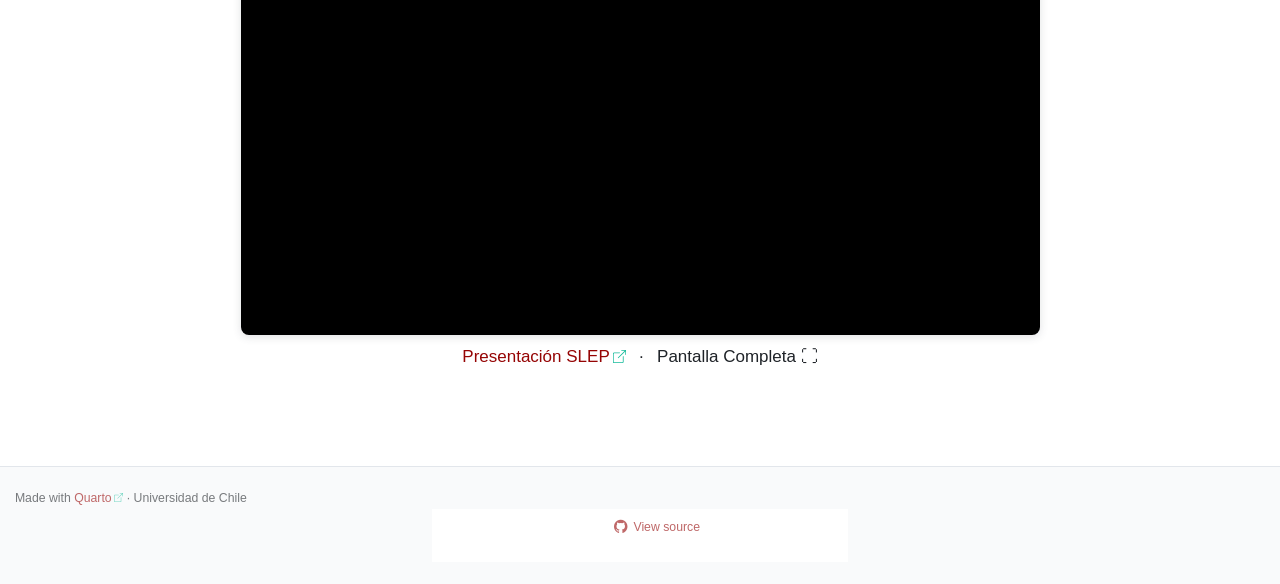
==== commit 3bdff61c: "Built site for gh-pages" ====
--- a/index.html
+++ b/index.html
@@ -954,7 +954,7 @@
 </div>   
     <div class="nav-footer-center">
       &nbsp;
-    <div class="toc-actions"><ul><li><a href="https://github.com/adolforv/repositorio-SLEP/edit/main/index.qmd" class="toc-action"><i class="bi bi-github"></i>Edit this page</a></li><li><a href="https://github.com/adolforv/repositorio-SLEP/issues/new" class="toc-action"><i class="bi empty"></i>Report an issue</a></li></ul></div></div>
+    <div class="toc-actions"><ul><li><a href="https://github.com/adolforv/repositorio-SLEP/blob/main/index.qmd" class="toc-action"><i class="bi bi-github"></i>View source</a></li></ul></div></div>
     <div class="nav-footer-right">
       &nbsp;
     </div>
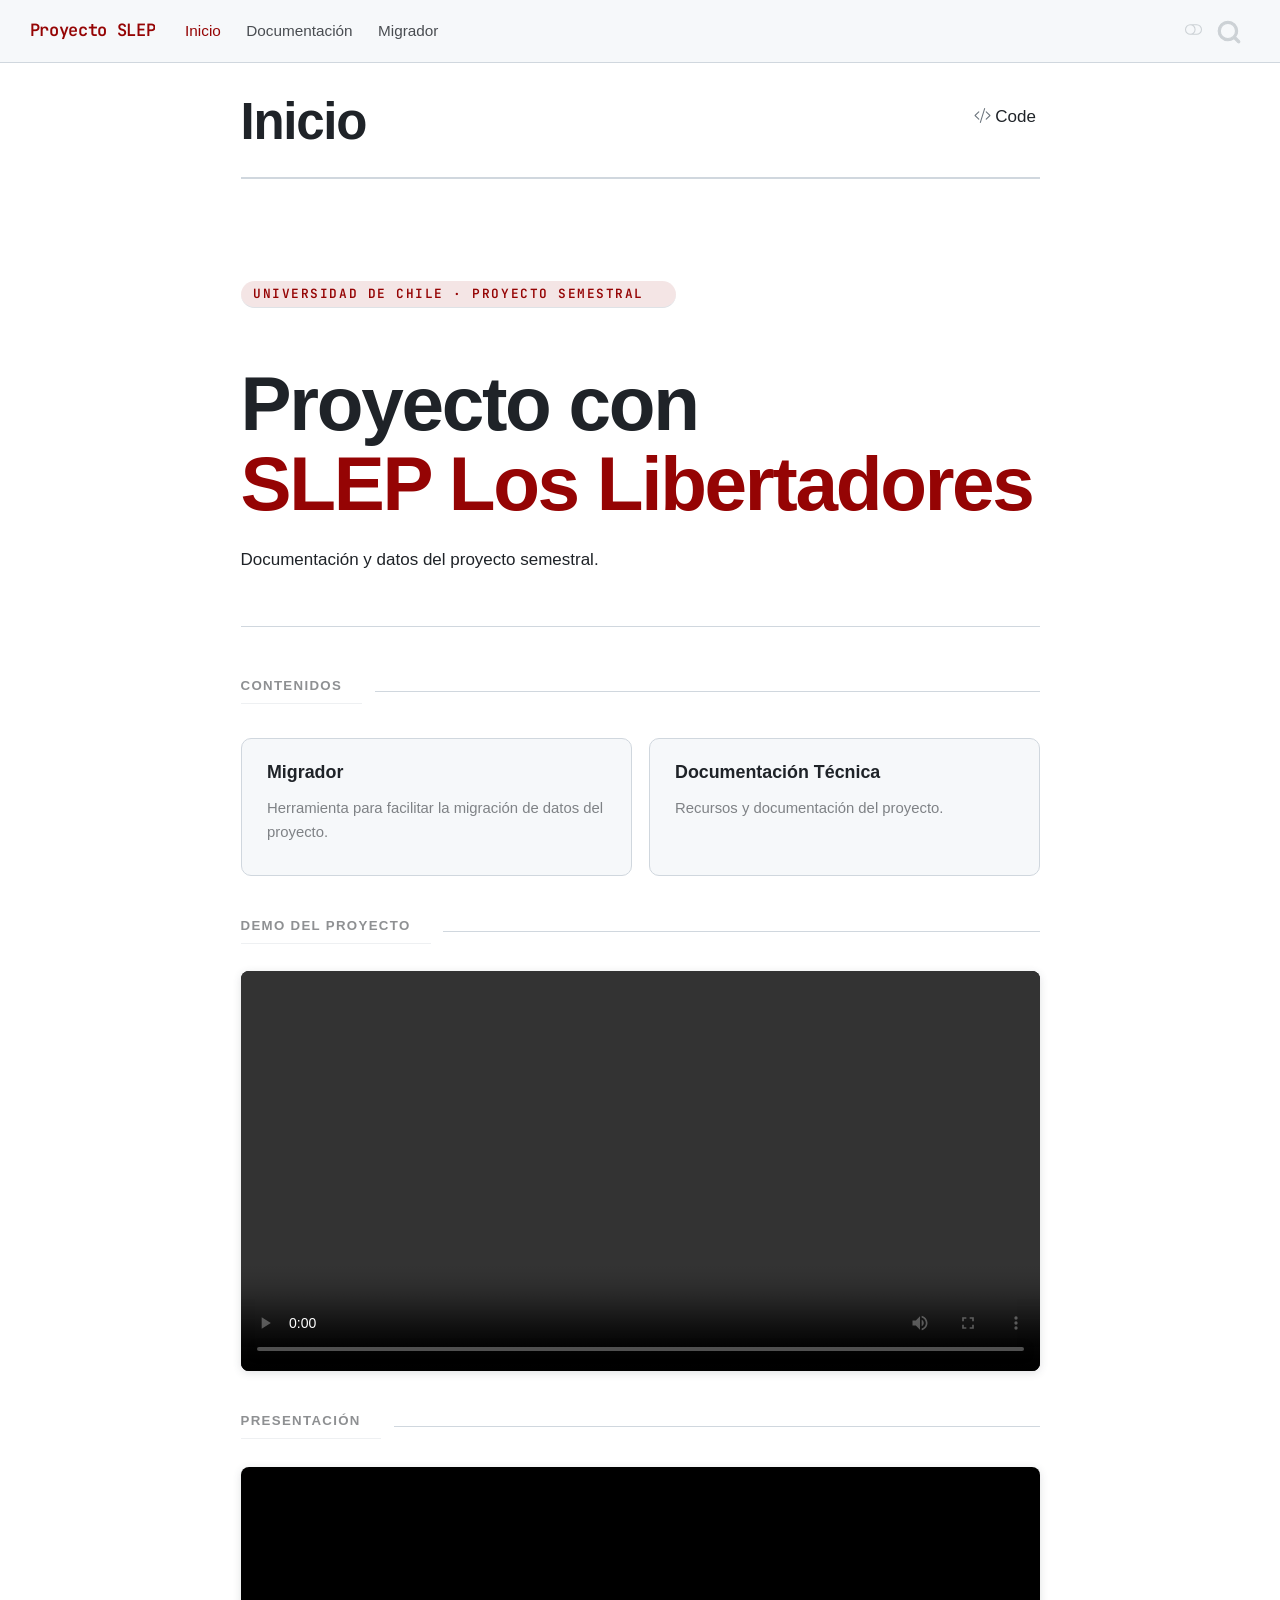
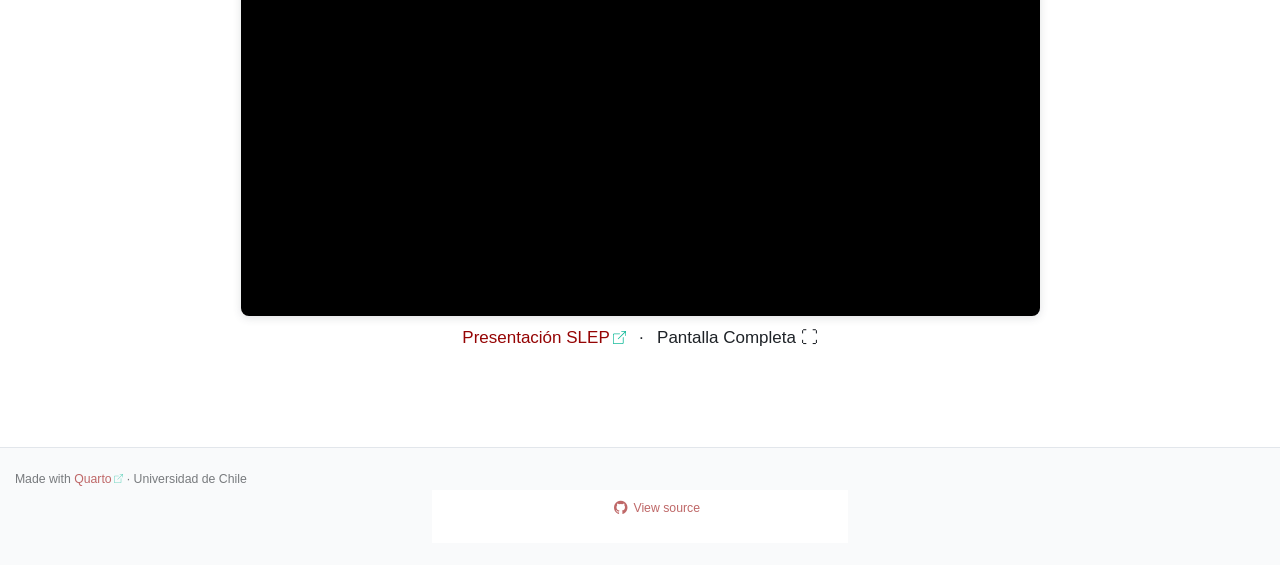
==== commit fa99e302: "Built site for gh-pages" ====
--- a/index.html
+++ b/index.html
@@ -2,7 +2,7 @@
 <html xmlns="http://www.w3.org/1999/xhtml" lang="en" xml:lang="en"><head>
 
 <meta charset="utf-8">
-<meta name="generator" content="quarto-1.9.38">
+<meta name="generator" content="quarto-1.10.18">
 
 <meta name="viewport" content="width=device-width, initial-scale=1.0, user-scalable=yes">
 
@@ -12,10 +12,13 @@
 /* Default styles provided by pandoc.
 ** See https://pandoc.org/MANUAL.html#variables-for-html for config info.
 */
-code{white-space: pre-wrap;}
 span.smallcaps{font-variant: small-caps;}
-div.columns{display: flex; gap: min(4vw, 1.5em);}
-div.column{flex: auto; overflow-x: auto;}
+div.columns{display: flex; gap: 1.5em;}
+div.column{flex: auto;}
+@media screen {
+div.columns{gap: min(4vw, 1.5em);}
+div.column{overflow-x: auto;}
+}
 div.hanging-indent{margin-left: 1.5em; text-indent: -1.5em;}
 ul.task-list{list-style: none;}
 ul.task-list li input[type="checkbox"] {
@@ -74,14 +77,14 @@
 <script src="site_libs/quarto-html/tippy.umd.min.js"></script>
 <script src="site_libs/quarto-html/anchor.min.js"></script>
 <link href="site_libs/quarto-html/tippy.css" rel="stylesheet">
-<link href="site_libs/quarto-html/quarto-syntax-highlighting-86428935250dc0c3e36bf22d5c44d24b.css" rel="stylesheet" class="quarto-color-scheme" id="quarto-text-highlighting-styles">
-<link href="site_libs/quarto-html/quarto-syntax-highlighting-dark-3495307efab9dd3382766df25242e974.css" rel="stylesheet" class="quarto-color-scheme quarto-color-alternate" id="quarto-text-highlighting-styles">
-<link href="site_libs/quarto-html/quarto-syntax-highlighting-86428935250dc0c3e36bf22d5c44d24b.css" rel="stylesheet" class="quarto-color-scheme-extra" id="quarto-text-highlighting-styles">
+<link href="site_libs/quarto-html/quarto-syntax-highlighting-bff15e1e6f5398fbdb706a0e6f6b30ae.css" rel="stylesheet" class="quarto-color-scheme" id="quarto-text-highlighting-styles">
+<link href="site_libs/quarto-html/quarto-syntax-highlighting-dark-492ffc97d5e995cfbe59a323295e0406.css" rel="stylesheet" class="quarto-color-scheme quarto-color-alternate" id="quarto-text-highlighting-styles">
+<link href="site_libs/quarto-html/quarto-syntax-highlighting-bff15e1e6f5398fbdb706a0e6f6b30ae.css" rel="stylesheet" class="quarto-color-scheme-extra" id="quarto-text-highlighting-styles">
 <script src="site_libs/bootstrap/bootstrap.min.js"></script>
 <link href="site_libs/bootstrap/bootstrap-icons.css" rel="stylesheet">
-<link href="site_libs/bootstrap/bootstrap-1619d98be6229213dc250af2d0d37e02.min.css" rel="stylesheet" append-hash="true" class="quarto-color-scheme" id="quarto-bootstrap" data-mode="light">
-<link href="site_libs/bootstrap/bootstrap-dark-ff7f6637a5dafdd508fa4eaabb4f917b.min.css" rel="stylesheet" append-hash="true" class="quarto-color-scheme quarto-color-alternate" id="quarto-bootstrap" data-mode="dark">
-<link href="site_libs/bootstrap/bootstrap-1619d98be6229213dc250af2d0d37e02.min.css" rel="stylesheet" append-hash="true" class="quarto-color-scheme-extra" id="quarto-bootstrap" data-mode="light">
+<link href="site_libs/bootstrap/bootstrap-ff1f2cf14e6be5b9f911f6dcda34c47c.min.css" rel="stylesheet" append-hash="true" class="quarto-color-scheme" id="quarto-bootstrap" data-mode="light">
+<link href="site_libs/bootstrap/bootstrap-dark-fd54f9505e5e0731af05b7bc66a3ed55.min.css" rel="stylesheet" append-hash="true" class="quarto-color-scheme quarto-color-alternate" id="quarto-bootstrap" data-mode="dark">
+<link href="site_libs/bootstrap/bootstrap-ff1f2cf14e6be5b9f911f6dcda34c47c.min.css" rel="stylesheet" append-hash="true" class="quarto-color-scheme-extra" id="quarto-bootstrap" data-mode="light">
 <script id="quarto-search-options" type="application/json">{
   "location": "navbar",
   "copy-button": false,
@@ -517,16 +520,16 @@
     }
     function toggleCodeHandler(show) {
       return function(e) {
-        const detailsSrc = window.document.querySelectorAll(".cell > details > .sourceCode");
-        for (let i=0; i<detailsSrc.length; i++) {
-          const details = detailsSrc[i].parentElement;
+        const cellDetails = window.document.querySelectorAll(".cell details.code-fold");
+        for (let i=0; i<cellDetails.length; i++) {
+          const details = cellDetails[i];
           if (show) {
             details.open = true;
           } else {
             details.removeAttribute("open");
           }
         }
-        const cellCodeDivs = window.document.querySelectorAll(".cell > .sourceCode");
+        const cellCodeDivs = window.document.querySelectorAll(".cell div.sourceCode.cell-code");
         const fromCls = show ? "hidden" : "unhidden";
         const toCls = show ? "unhidden" : "hidden";
         for (let i=0; i<cellCodeDivs.length; i++) {
--- a/site_libs/quarto-html/quarto-syntax-highlighting-bff15e1e6f5398fbdb706a0e6f6b30ae.css
+++ b/site_libs/quarto-html/quarto-syntax-highlighting-bff15e1e6f5398fbdb706a0e6f6b30ae.css
@@ -0,0 +1,210 @@
+/* quarto syntax highlight colors */
+:root {
+  --quarto-hl-al-color: #ff5555;
+  --quarto-hl-an-color: #6a737d;
+  --quarto-hl-at-color: #d73a49;
+  --quarto-hl-bn-color: #005cc5;
+  --quarto-hl-bu-color: #d73a49;
+  --quarto-hl-ch-color: #032f62;
+  --quarto-hl-co-color: #6a737d;
+  --quarto-hl-cv-color: #6a737d;
+  --quarto-hl-cn-color: #005cc5;
+  --quarto-hl-cf-color: #d73a49;
+  --quarto-hl-dt-color: #d73a49;
+  --quarto-hl-dv-color: #005cc5;
+  --quarto-hl-do-color: #6a737d;
+  --quarto-hl-er-color: #ff5555;
+  --quarto-hl-ex-color: #d73a49;
+  --quarto-hl-fl-color: #005cc5;
+  --quarto-hl-fu-color: #6f42c1;
+  --quarto-hl-im-color: #032f62;
+  --quarto-hl-in-color: #6a737d;
+  --quarto-hl-kw-color: #d73a49;
+  --quarto-hl-op-color: #24292e;
+  --quarto-hl-pp-color: #d73a49;
+  --quarto-hl-re-color: #6a737d;
+  --quarto-hl-sc-color: #005cc5;
+  --quarto-hl-ss-color: #032f62;
+  --quarto-hl-st-color: #032f62;
+  --quarto-hl-va-color: #e36209;
+  --quarto-hl-vs-color: #032f62;
+  --quarto-hl-wa-color: #ff5555;
+}
+
+/* other quarto variables */
+:root {
+  --quarto-font-monospace: "JetBrains Mono", ui-monospace, SFMono-Regular, "SF Mono", Menlo, Consolas, "Liberation Mono", monospace;
+}
+
+/* syntax highlight based on Pandoc's rules */
+pre > code.sourceCode > span {
+  color: #24292e;
+}
+
+code.sourceCode > span {
+  color: #24292e;
+}
+
+div.sourceCode,
+div.sourceCode pre.sourceCode {
+  color: #24292e;
+}
+
+/* Normal */
+code span {
+  color: #24292e;
+}
+
+/* Alert */
+code span.al {
+  font-weight: bold;
+  color: #ff5555;
+}
+
+/* Annotation */
+code span.an {
+  color: #6a737d;
+}
+
+/* Attribute */
+code span.at {
+  color: #d73a49;
+}
+
+/* BaseN */
+code span.bn {
+  color: #005cc5;
+}
+
+/* BuiltIn */
+code span.bu {
+  color: #d73a49;
+}
+
+/* ControlFlow */
+code span.cf {
+  color: #d73a49;
+}
+
+/* Char */
+code span.ch {
+  color: #032f62;
+}
+
+/* Constant */
+code span.cn {
+  color: #005cc5;
+}
+
+/* Comment */
+code span.co {
+  color: #6a737d;
+}
+
+/* CommentVar */
+code span.cv {
+  color: #6a737d;
+}
+
+/* Documentation */
+code span.do {
+  color: #6a737d;
+}
+
+/* DataType */
+code span.dt {
+  color: #d73a49;
+}
+
+/* DecVal */
+code span.dv {
+  color: #005cc5;
+}
+
+/* Error */
+code span.er {
+  color: #ff5555;
+  text-decoration: underline;
+}
+
+/* Extension */
+code span.ex {
+  font-weight: bold;
+  color: #d73a49;
+}
+
+/* Float */
+code span.fl {
+  color: #005cc5;
+}
+
+/* Function */
+code span.fu {
+  color: #6f42c1;
+}
+
+/* Import */
+code span.im {
+  color: #032f62;
+}
+
+/* Information */
+code span.in {
+  color: #6a737d;
+}
+
+/* Keyword */
+code span.kw {
+  color: #d73a49;
+}
+
+/* Operator */
+code span.op {
+  color: #24292e;
+}
+
+/* Preprocessor */
+code span.pp {
+  color: #d73a49;
+}
+
+/* RegionMarker */
+code span.re {
+  color: #6a737d;
+}
+
+/* SpecialChar */
+code span.sc {
+  color: #005cc5;
+}
+
+/* SpecialString */
+code span.ss {
+  color: #032f62;
+}
+
+/* String */
+code span.st {
+  color: #032f62;
+}
+
+/* Variable */
+code span.va {
+  color: #e36209;
+}
+
+/* VerbatimString */
+code span.vs {
+  color: #032f62;
+}
+
+/* Warning */
+code span.wa {
+  color: #ff5555;
+}
+
+.prevent-inlining {
+  content: "</";
+}
+
+/*# sourceMappingURL=bf1749abf06a0bdd24e39c491695e8bb.css.map */
--- a/site_libs/quarto-html/quarto-syntax-highlighting-dark-492ffc97d5e995cfbe59a323295e0406.css
+++ b/site_libs/quarto-html/quarto-syntax-highlighting-dark-492ffc97d5e995cfbe59a323295e0406.css
@@ -0,0 +1,210 @@
+/* quarto syntax highlight colors */
+:root {
+  --quarto-hl-al-color: #ff5555;
+  --quarto-hl-an-color: #6a737d;
+  --quarto-hl-at-color: #f97583;
+  --quarto-hl-bn-color: #79b8ff;
+  --quarto-hl-bu-color: #f97583;
+  --quarto-hl-ch-color: #9ecbff;
+  --quarto-hl-co-color: #6a737d;
+  --quarto-hl-cv-color: #6a737d;
+  --quarto-hl-cn-color: #79b8ff;
+  --quarto-hl-cf-color: #f97583;
+  --quarto-hl-dt-color: #f97583;
+  --quarto-hl-dv-color: #79b8ff;
+  --quarto-hl-do-color: #6a737d;
+  --quarto-hl-er-color: #ff5555;
+  --quarto-hl-ex-color: #f97583;
+  --quarto-hl-fl-color: #79b8ff;
+  --quarto-hl-fu-color: #b392f0;
+  --quarto-hl-im-color: #9ecbff;
+  --quarto-hl-in-color: #6a737d;
+  --quarto-hl-kw-color: #f97583;
+  --quarto-hl-op-color: #e1e4e8;
+  --quarto-hl-pp-color: #f97583;
+  --quarto-hl-re-color: #6a737d;
+  --quarto-hl-sc-color: #79b8ff;
+  --quarto-hl-ss-color: #9ecbff;
+  --quarto-hl-st-color: #9ecbff;
+  --quarto-hl-va-color: #ffab70;
+  --quarto-hl-vs-color: #9ecbff;
+  --quarto-hl-wa-color: #ff5555;
+}
+
+/* other quarto variables */
+:root {
+  --quarto-font-monospace: "JetBrains Mono", ui-monospace, SFMono-Regular, "SF Mono", Menlo, Consolas, "Liberation Mono", monospace;
+}
+
+/* syntax highlight based on Pandoc's rules */
+pre > code.sourceCode > span {
+  color: #e1e4e8;
+}
+
+code.sourceCode > span {
+  color: #e1e4e8;
+}
+
+div.sourceCode,
+div.sourceCode pre.sourceCode {
+  color: #e1e4e8;
+}
+
+/* Normal */
+code span {
+  color: #e1e4e8;
+}
+
+/* Alert */
+code span.al {
+  font-weight: bold;
+  color: #ff5555;
+}
+
+/* Annotation */
+code span.an {
+  color: #6a737d;
+}
+
+/* Attribute */
+code span.at {
+  color: #f97583;
+}
+
+/* BaseN */
+code span.bn {
+  color: #79b8ff;
+}
+
+/* BuiltIn */
+code span.bu {
+  color: #f97583;
+}
+
+/* ControlFlow */
+code span.cf {
+  color: #f97583;
+}
+
+/* Char */
+code span.ch {
+  color: #9ecbff;
+}
+
+/* Constant */
+code span.cn {
+  color: #79b8ff;
+}
+
+/* Comment */
+code span.co {
+  color: #6a737d;
+}
+
+/* CommentVar */
+code span.cv {
+  color: #6a737d;
+}
+
+/* Documentation */
+code span.do {
+  color: #6a737d;
+}
+
+/* DataType */
+code span.dt {
+  color: #f97583;
+}
+
+/* DecVal */
+code span.dv {
+  color: #79b8ff;
+}
+
+/* Error */
+code span.er {
+  color: #ff5555;
+  text-decoration: underline;
+}
+
+/* Extension */
+code span.ex {
+  font-weight: bold;
+  color: #f97583;
+}
+
+/* Float */
+code span.fl {
+  color: #79b8ff;
+}
+
+/* Function */
+code span.fu {
+  color: #b392f0;
+}
+
+/* Import */
+code span.im {
+  color: #9ecbff;
+}
+
+/* Information */
+code span.in {
+  color: #6a737d;
+}
+
+/* Keyword */
+code span.kw {
+  color: #f97583;
+}
+
+/* Operator */
+code span.op {
+  color: #e1e4e8;
+}
+
+/* Preprocessor */
+code span.pp {
+  color: #f97583;
+}
+
+/* RegionMarker */
+code span.re {
+  color: #6a737d;
+}
+
+/* SpecialChar */
+code span.sc {
+  color: #79b8ff;
+}
+
+/* SpecialString */
+code span.ss {
+  color: #9ecbff;
+}
+
+/* String */
+code span.st {
+  color: #9ecbff;
+}
+
+/* Variable */
+code span.va {
+  color: #ffab70;
+}
+
+/* VerbatimString */
+code span.vs {
+  color: #9ecbff;
+}
+
+/* Warning */
+code span.wa {
+  color: #ff5555;
+}
+
+.prevent-inlining {
+  content: "</";
+}
+
+/*# sourceMappingURL=fac19e6d01b07a23553ccc3d9862fb95.css.map */
--- a/site_libs/quarto-html/quarto-syntax-highlighting-bff15e1e6f5398fbdb706a0e6f6b30ae.css
+++ b/site_libs/quarto-html/quarto-syntax-highlighting-bff15e1e6f5398fbdb706a0e6f6b30ae.css
@@ -0,0 +1,210 @@
+/* quarto syntax highlight colors */
+:root {
+  --quarto-hl-al-color: #ff5555;
+  --quarto-hl-an-color: #6a737d;
+  --quarto-hl-at-color: #d73a49;
+  --quarto-hl-bn-color: #005cc5;
+  --quarto-hl-bu-color: #d73a49;
+  --quarto-hl-ch-color: #032f62;
+  --quarto-hl-co-color: #6a737d;
+  --quarto-hl-cv-color: #6a737d;
+  --quarto-hl-cn-color: #005cc5;
+  --quarto-hl-cf-color: #d73a49;
+  --quarto-hl-dt-color: #d73a49;
+  --quarto-hl-dv-color: #005cc5;
+  --quarto-hl-do-color: #6a737d;
+  --quarto-hl-er-color: #ff5555;
+  --quarto-hl-ex-color: #d73a49;
+  --quarto-hl-fl-color: #005cc5;
+  --quarto-hl-fu-color: #6f42c1;
+  --quarto-hl-im-color: #032f62;
+  --quarto-hl-in-color: #6a737d;
+  --quarto-hl-kw-color: #d73a49;
+  --quarto-hl-op-color: #24292e;
+  --quarto-hl-pp-color: #d73a49;
+  --quarto-hl-re-color: #6a737d;
+  --quarto-hl-sc-color: #005cc5;
+  --quarto-hl-ss-color: #032f62;
+  --quarto-hl-st-color: #032f62;
+  --quarto-hl-va-color: #e36209;
+  --quarto-hl-vs-color: #032f62;
+  --quarto-hl-wa-color: #ff5555;
+}
+
+/* other quarto variables */
+:root {
+  --quarto-font-monospace: "JetBrains Mono", ui-monospace, SFMono-Regular, "SF Mono", Menlo, Consolas, "Liberation Mono", monospace;
+}
+
+/* syntax highlight based on Pandoc's rules */
+pre > code.sourceCode > span {
+  color: #24292e;
+}
+
+code.sourceCode > span {
+  color: #24292e;
+}
+
+div.sourceCode,
+div.sourceCode pre.sourceCode {
+  color: #24292e;
+}
+
+/* Normal */
+code span {
+  color: #24292e;
+}
+
+/* Alert */
+code span.al {
+  font-weight: bold;
+  color: #ff5555;
+}
+
+/* Annotation */
+code span.an {
+  color: #6a737d;
+}
+
+/* Attribute */
+code span.at {
+  color: #d73a49;
+}
+
+/* BaseN */
+code span.bn {
+  color: #005cc5;
+}
+
+/* BuiltIn */
+code span.bu {
+  color: #d73a49;
+}
+
+/* ControlFlow */
+code span.cf {
+  color: #d73a49;
+}
+
+/* Char */
+code span.ch {
+  color: #032f62;
+}
+
+/* Constant */
+code span.cn {
+  color: #005cc5;
+}
+
+/* Comment */
+code span.co {
+  color: #6a737d;
+}
+
+/* CommentVar */
+code span.cv {
+  color: #6a737d;
+}
+
+/* Documentation */
+code span.do {
+  color: #6a737d;
+}
+
+/* DataType */
+code span.dt {
+  color: #d73a49;
+}
+
+/* DecVal */
+code span.dv {
+  color: #005cc5;
+}
+
+/* Error */
+code span.er {
+  color: #ff5555;
+  text-decoration: underline;
+}
+
+/* Extension */
+code span.ex {
+  font-weight: bold;
+  color: #d73a49;
+}
+
+/* Float */
+code span.fl {
+  color: #005cc5;
+}
+
+/* Function */
+code span.fu {
+  color: #6f42c1;
+}
+
+/* Import */
+code span.im {
+  color: #032f62;
+}
+
+/* Information */
+code span.in {
+  color: #6a737d;
+}
+
+/* Keyword */
+code span.kw {
+  color: #d73a49;
+}
+
+/* Operator */
+code span.op {
+  color: #24292e;
+}
+
+/* Preprocessor */
+code span.pp {
+  color: #d73a49;
+}
+
+/* RegionMarker */
+code span.re {
+  color: #6a737d;
+}
+
+/* SpecialChar */
+code span.sc {
+  color: #005cc5;
+}
+
+/* SpecialString */
+code span.ss {
+  color: #032f62;
+}
+
+/* String */
+code span.st {
+  color: #032f62;
+}
+
+/* Variable */
+code span.va {
+  color: #e36209;
+}
+
+/* VerbatimString */
+code span.vs {
+  color: #032f62;
+}
+
+/* Warning */
+code span.wa {
+  color: #ff5555;
+}
+
+.prevent-inlining {
+  content: "</";
+}
+
+/*# sourceMappingURL=bf1749abf06a0bdd24e39c491695e8bb.css.map */
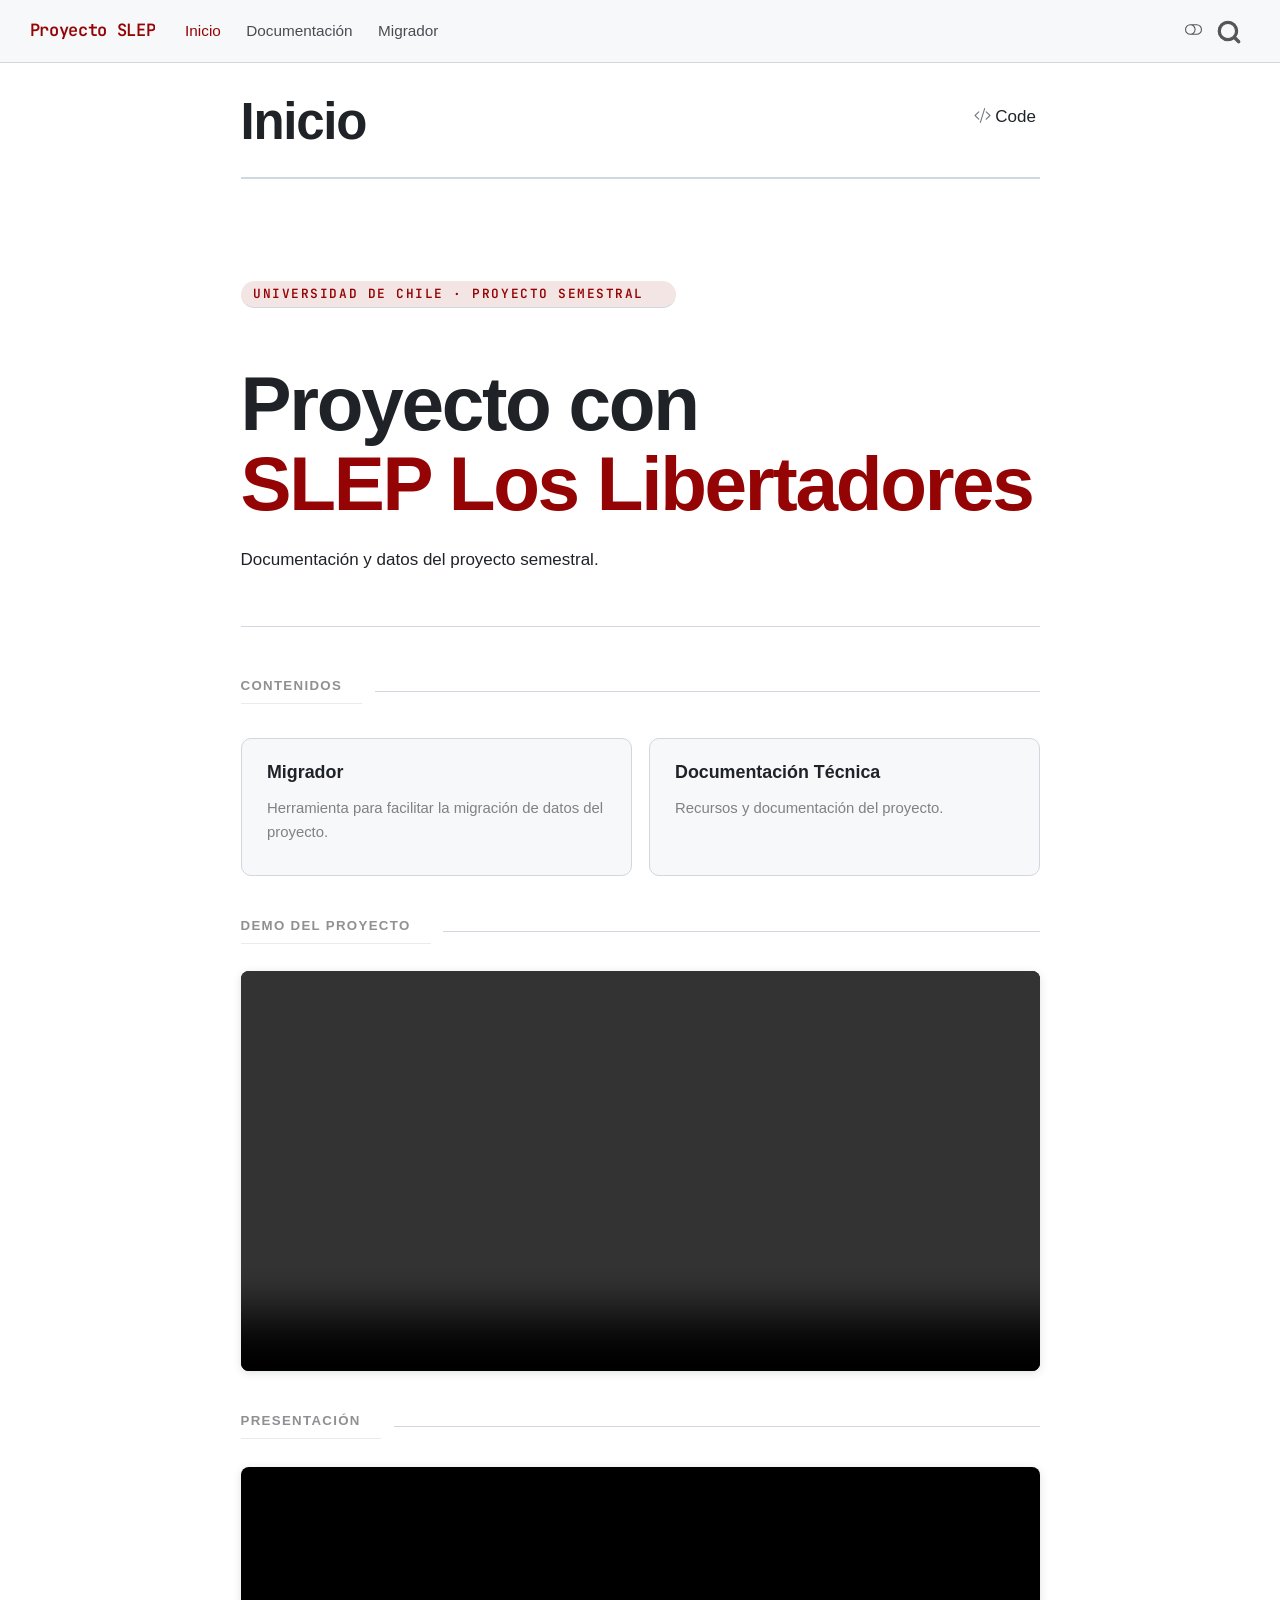
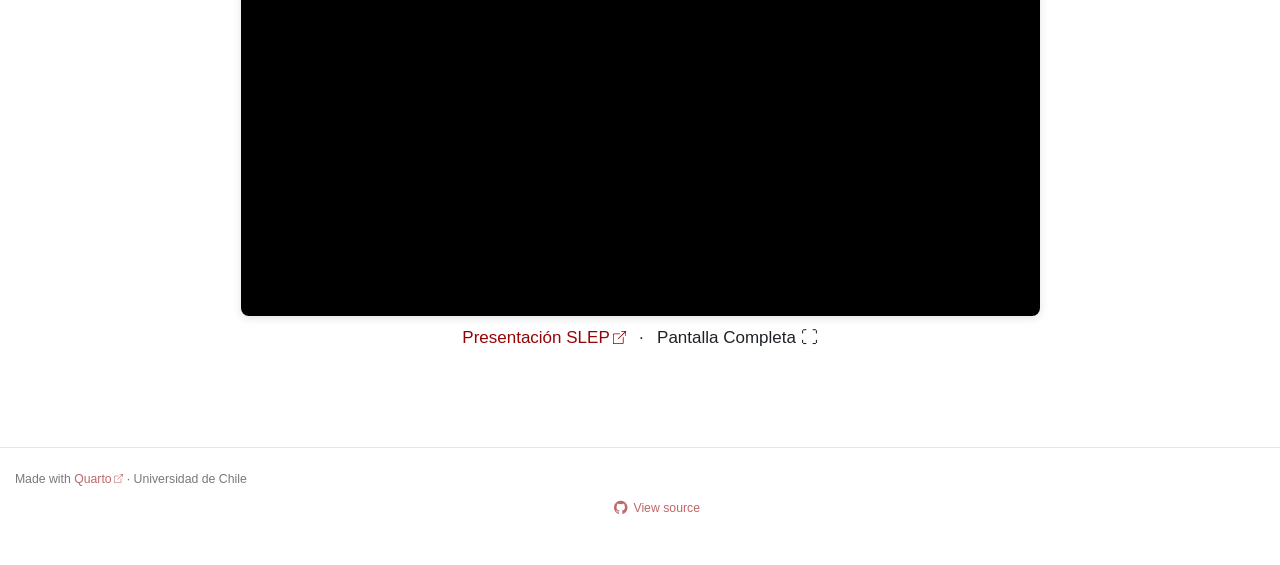
==== commit 7e9d8d37: "Built site for gh-pages" ====
--- a/index.html
+++ b/index.html
@@ -82,9 +82,9 @@
 <link href="site_libs/quarto-html/quarto-syntax-highlighting-bff15e1e6f5398fbdb706a0e6f6b30ae.css" rel="stylesheet" class="quarto-color-scheme-extra" id="quarto-text-highlighting-styles">
 <script src="site_libs/bootstrap/bootstrap.min.js"></script>
 <link href="site_libs/bootstrap/bootstrap-icons.css" rel="stylesheet">
-<link href="site_libs/bootstrap/bootstrap-ff1f2cf14e6be5b9f911f6dcda34c47c.min.css" rel="stylesheet" append-hash="true" class="quarto-color-scheme" id="quarto-bootstrap" data-mode="light">
-<link href="site_libs/bootstrap/bootstrap-dark-fd54f9505e5e0731af05b7bc66a3ed55.min.css" rel="stylesheet" append-hash="true" class="quarto-color-scheme quarto-color-alternate" id="quarto-bootstrap" data-mode="dark">
-<link href="site_libs/bootstrap/bootstrap-ff1f2cf14e6be5b9f911f6dcda34c47c.min.css" rel="stylesheet" append-hash="true" class="quarto-color-scheme-extra" id="quarto-bootstrap" data-mode="light">
+<link href="site_libs/bootstrap/bootstrap-d5a05f89049742e55cec033d2c7536c2.min.css" rel="stylesheet" append-hash="true" class="quarto-color-scheme" id="quarto-bootstrap" data-mode="light">
+<link href="site_libs/bootstrap/bootstrap-dark-9907789818e64fe0e438a2b5ffb506cf.min.css" rel="stylesheet" append-hash="true" class="quarto-color-scheme quarto-color-alternate" id="quarto-bootstrap" data-mode="dark">
+<link href="site_libs/bootstrap/bootstrap-d5a05f89049742e55cec033d2c7536c2.min.css" rel="stylesheet" append-hash="true" class="quarto-color-scheme-extra" id="quarto-bootstrap" data-mode="light">
 <script id="quarto-search-options" type="application/json">{
   "location": "navbar",
   "copy-button": false,
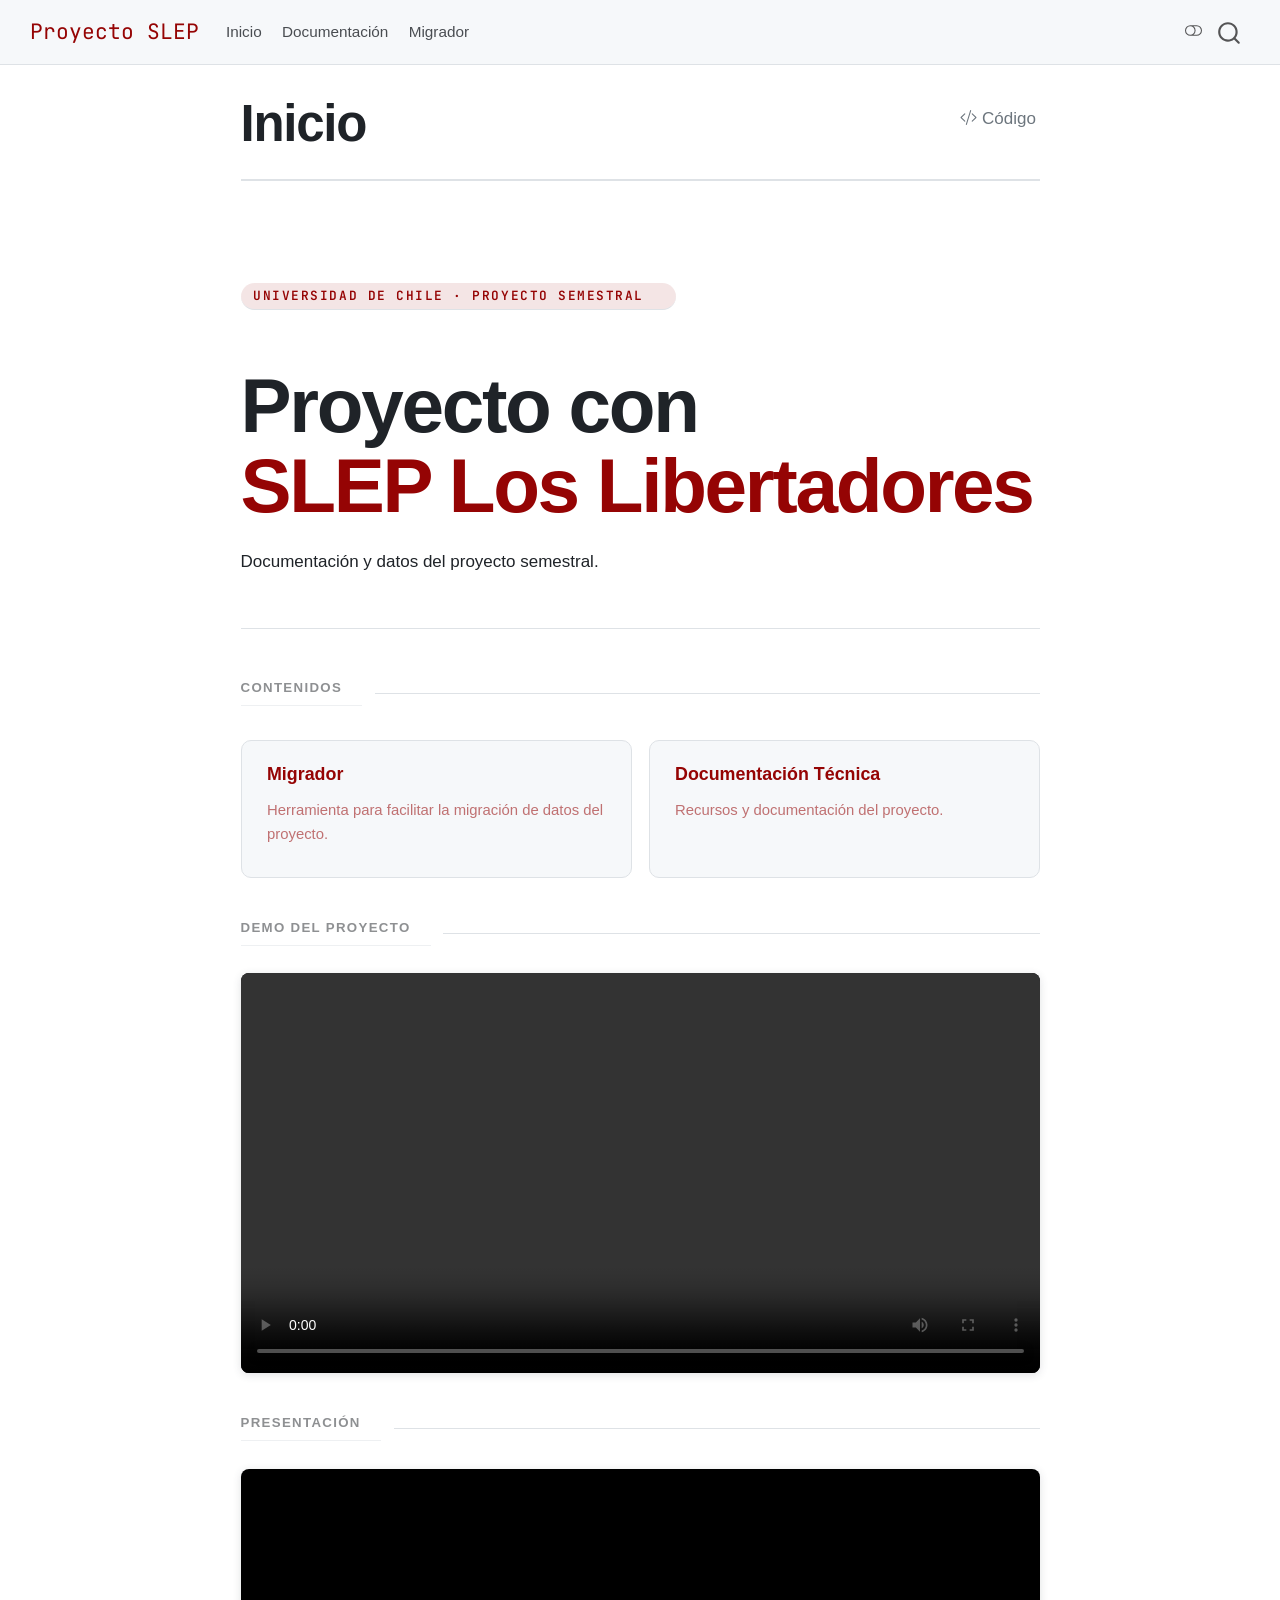
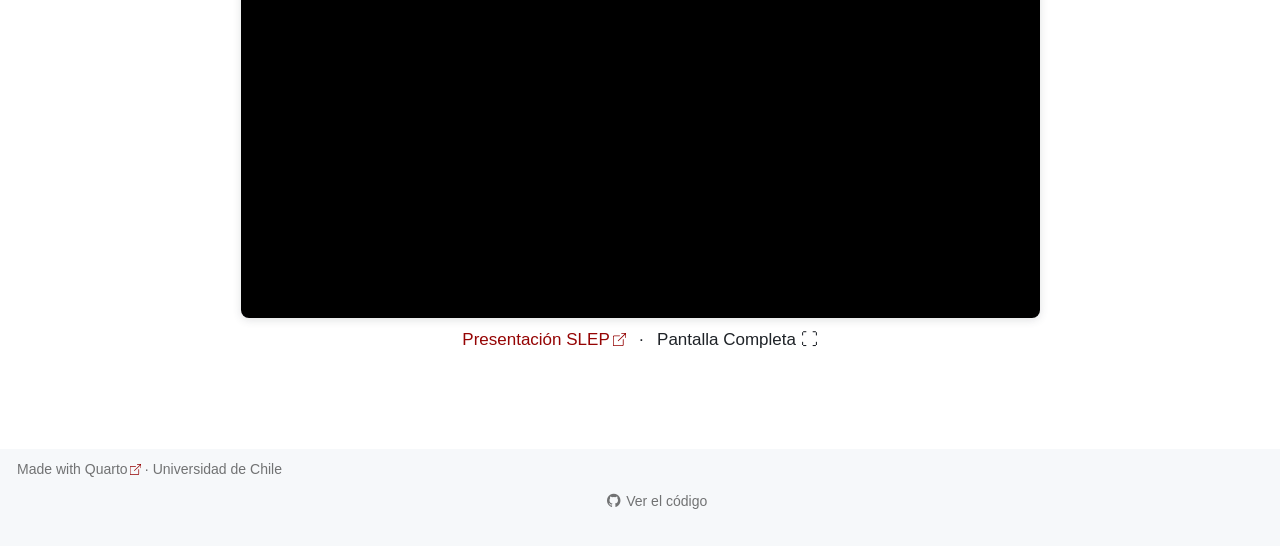
==== commit 176b8602: "Built site for gh-pages" ====
--- a/index.html
+++ b/index.html
@@ -1,5 +1,5 @@
 <!DOCTYPE html>
-<html xmlns="http://www.w3.org/1999/xhtml" lang="en" xml:lang="en"><head>
+<html xmlns="http://www.w3.org/1999/xhtml" lang="es" xml:lang="es"><head>
 
 <meta charset="utf-8">
 <meta name="generator" content="quarto-1.10.18">
@@ -82,9 +82,9 @@
 <link href="site_libs/quarto-html/quarto-syntax-highlighting-bff15e1e6f5398fbdb706a0e6f6b30ae.css" rel="stylesheet" class="quarto-color-scheme-extra" id="quarto-text-highlighting-styles">
 <script src="site_libs/bootstrap/bootstrap.min.js"></script>
 <link href="site_libs/bootstrap/bootstrap-icons.css" rel="stylesheet">
-<link href="site_libs/bootstrap/bootstrap-d5a05f89049742e55cec033d2c7536c2.min.css" rel="stylesheet" append-hash="true" class="quarto-color-scheme" id="quarto-bootstrap" data-mode="light">
-<link href="site_libs/bootstrap/bootstrap-dark-9907789818e64fe0e438a2b5ffb506cf.min.css" rel="stylesheet" append-hash="true" class="quarto-color-scheme quarto-color-alternate" id="quarto-bootstrap" data-mode="dark">
-<link href="site_libs/bootstrap/bootstrap-d5a05f89049742e55cec033d2c7536c2.min.css" rel="stylesheet" append-hash="true" class="quarto-color-scheme-extra" id="quarto-bootstrap" data-mode="light">
+<link href="site_libs/bootstrap/bootstrap-2d1d18a727b2932925a433a4882ff75c.min.css" rel="stylesheet" append-hash="true" class="quarto-color-scheme" id="quarto-bootstrap" data-mode="light">
+<link href="site_libs/bootstrap/bootstrap-dark-50b05ae542a1e07a0d2742fc35eec9d9.min.css" rel="stylesheet" append-hash="true" class="quarto-color-scheme quarto-color-alternate" id="quarto-bootstrap" data-mode="dark">
+<link href="site_libs/bootstrap/bootstrap-2d1d18a727b2932925a433a4882ff75c.min.css" rel="stylesheet" append-hash="true" class="quarto-color-scheme-extra" id="quarto-bootstrap" data-mode="light">
 <script id="quarto-search-options" type="application/json">{
   "location": "navbar",
   "copy-button": false,
@@ -99,17 +99,17 @@
   ],
   "show-item-context": false,
   "language": {
-    "search-no-results-text": "No results",
-    "search-matching-documents-text": "matching documents",
-    "search-copy-link-title": "Copy link to search",
-    "search-hide-matches-text": "Hide additional matches",
-    "search-more-match-text": "more match in this document",
-    "search-more-matches-text": "more matches in this document",
-    "search-clear-button-title": "Clear",
+    "search-no-results-text": "No se han encontrado resultados",
+    "search-matching-documents-text": "documentos encontrados",
+    "search-copy-link-title": "Copiar el enlace en la búsqueda",
+    "search-hide-matches-text": "Ocultar resultados adicionales",
+    "search-more-match-text": "resultado adicional en este documento",
+    "search-more-matches-text": "resultados adicionales en este documento",
+    "search-clear-button-title": "Borrar",
     "search-text-placeholder": "",
-    "search-detached-cancel-button-title": "Cancel",
-    "search-submit-button-title": "Submit",
-    "search-label": "Search"
+    "search-detached-cancel-button-title": "Cancelar",
+    "search-submit-button-title": "Enviar",
+    "search-label": "Buscar"
   }
 }</script>
 <style>html{ scroll-behavior: smooth; }</style>
@@ -299,8 +299,8 @@
     <span class="navbar-title">Proyecto SLEP</span>
     </a>
   </div>
-            <div id="quarto-search" class="" title="Search"></div>
-          <button class="navbar-toggler" type="button" data-bs-toggle="collapse" data-bs-target="#navbarCollapse" aria-controls="navbarCollapse" role="menu" aria-expanded="false" aria-label="Toggle navigation" onclick="if (window.quartoToggleHeadroom) { window.quartoToggleHeadroom(); }">
+            <div id="quarto-search" class="" title="Buscar"></div>
+          <button class="navbar-toggler" type="button" data-bs-toggle="collapse" data-bs-target="#navbarCollapse" aria-controls="navbarCollapse" role="menu" aria-expanded="false" aria-label="Navegación de palanca" onclick="if (window.quartoToggleHeadroom) { window.quartoToggleHeadroom(); }">
   <span class="navbar-toggler-icon"></span>
 </button>
           <div class="collapse navbar-collapse" id="navbarCollapse">
@@ -320,7 +320,7 @@
 </ul>
           </div> <!-- /navcollapse -->
             <div class="quarto-navbar-tools">
-  <a href="" class="quarto-color-scheme-toggle quarto-navigation-tool  px-1" onclick="window.quartoToggleColorScheme(); return false;" title="Toggle dark mode"><i class="bi"></i></a>
+  <a href="" class="quarto-color-scheme-toggle quarto-navigation-tool  px-1" onclick="window.quartoToggleColorScheme(); return false;" title="Alternar modo oscuro"><i class="bi"></i></a>
 </div>
       </div> <!-- /container-fluid -->
     </nav>
@@ -336,7 +336,7 @@
 
 <header id="title-block-header" class="quarto-title-block default">
 <div class="quarto-title">
-<div class="quarto-title-block"><div><h1 class="title">Inicio</h1><button type="button" class="btn code-tools-button" id="quarto-code-tools-source"><i class="bi"></i> Code</button></div></div>
+<div class="quarto-title-block"><div><h1 class="title">Inicio</h1><button type="button" class="btn code-tools-button" id="quarto-code-tools-source"><i class="bi"></i> Código</button></div></div>
 </div>
 
 
@@ -414,7 +414,7 @@
 <!-- -->
 
 
-<a onclick="window.scrollTo(0, 0); return false;" role="button" id="quarto-back-to-top"><i class="bi bi-arrow-up"></i> Back to top</a></main> <!-- /main -->
+<a onclick="window.scrollTo(0, 0); return false;" role="button" id="quarto-back-to-top"><i class="bi bi-arrow-up"></i> Volver arriba</a></main> <!-- /main -->
 <script id="quarto-html-after-body" type="application/javascript">
   window.document.addEventListener("DOMContentLoaded", function (event) {
     // Ensure there is a toggle, if there isn't float one in the top right
@@ -453,12 +453,12 @@
       // flash "checked"
       button.classList.add('code-copy-button-checked');
       var currentTitle = button.getAttribute("title");
-      button.setAttribute("title", "Copied!");
+      button.setAttribute("title", "Copiado");
       let tooltip;
       if (window.bootstrap) {
         button.setAttribute("data-bs-toggle", "tooltip");
         button.setAttribute("data-bs-placement", "left");
-        button.setAttribute("data-bs-title", "Copied!");
+        button.setAttribute("data-bs-title", "Copiado");
         tooltip = new bootstrap.Tooltip(button, 
           { trigger: "manual", 
             customClass: "code-copy-button-tooltip",
@@ -885,7 +885,7 @@
       }
     }
   });
-  </script><div class="modal fade" id="quarto-embedded-source-code-modal" tabindex="-1" aria-labelledby="quarto-embedded-source-code-modal-label" aria-hidden="true"><div class="modal-dialog modal-dialog-scrollable"><div class="modal-content"><div class="modal-header"><h5 class="modal-title" id="quarto-embedded-source-code-modal-label">Source Code</h5><button class="btn-close" data-bs-dismiss="modal"></button></div><div class="modal-body"><div class="">
+  </script><div class="modal fade" id="quarto-embedded-source-code-modal" tabindex="-1" aria-labelledby="quarto-embedded-source-code-modal-label" aria-hidden="true"><div class="modal-dialog modal-dialog-scrollable"><div class="modal-content"><div class="modal-header"><h5 class="modal-title" id="quarto-embedded-source-code-modal-label">Ejecutar el código</h5><button class="btn-close" data-bs-dismiss="modal"></button></div><div class="modal-body"><div class="">
 <div class="code-copy-outer-scaffold"><div class="sourceCode" id="cb1" data-shortcodes="false"><pre class="sourceCode markdown code-with-copy"><code class="sourceCode markdown"><span id="cb1-1"><a href="#cb1-1" aria-hidden="true" tabindex="-1"></a><span class="co">---</span></span>
 <span id="cb1-2"><a href="#cb1-2" aria-hidden="true" tabindex="-1"></a><span class="an">title:</span><span class="co"> "Inicio"</span></span>
 <span id="cb1-3"><a href="#cb1-3" aria-hidden="true" tabindex="-1"></a><span class="an">toc:</span><span class="co"> false</span></span>
@@ -947,7 +947,7 @@
 <span id="cb1-59"><a href="#cb1-59" aria-hidden="true" tabindex="-1"></a><span class="in">  }</span></span>
 <span id="cb1-60"><a href="#cb1-60" aria-hidden="true" tabindex="-1"></a><span class="in">}</span></span>
 <span id="cb1-61"><a href="#cb1-61" aria-hidden="true" tabindex="-1"></a><span class="in">&lt;/script&gt;</span></span>
-<span id="cb1-62"><a href="#cb1-62" aria-hidden="true" tabindex="-1"></a><span class="in">```</span></span></code></pre></div><button title="Copy to Clipboard" class="code-copy-button" data-in-quarto-modal=""><i class="bi"></i></button></div>
+<span id="cb1-62"><a href="#cb1-62" aria-hidden="true" tabindex="-1"></a><span class="in">```</span></span></code></pre></div><button title="Copiar al portapapeles" class="code-copy-button" data-in-quarto-modal=""><i class="bi"></i></button></div>
 </div></div></div></div></div>
 </div> <!-- /content -->
 <footer class="footer">
@@ -957,7 +957,7 @@
 </div>   
     <div class="nav-footer-center">
       &nbsp;
-    <div class="toc-actions"><ul><li><a href="https://github.com/adolforv/repositorio-SLEP/blob/main/index.qmd" class="toc-action"><i class="bi bi-github"></i>View source</a></li></ul></div></div>
+    <div class="toc-actions"><ul><li><a href="https://github.com/adolforv/repositorio-SLEP/blob/main/index.qmd" class="toc-action"><i class="bi bi-github"></i>Ver el código</a></li></ul></div></div>
     <div class="nav-footer-right">
       &nbsp;
     </div>
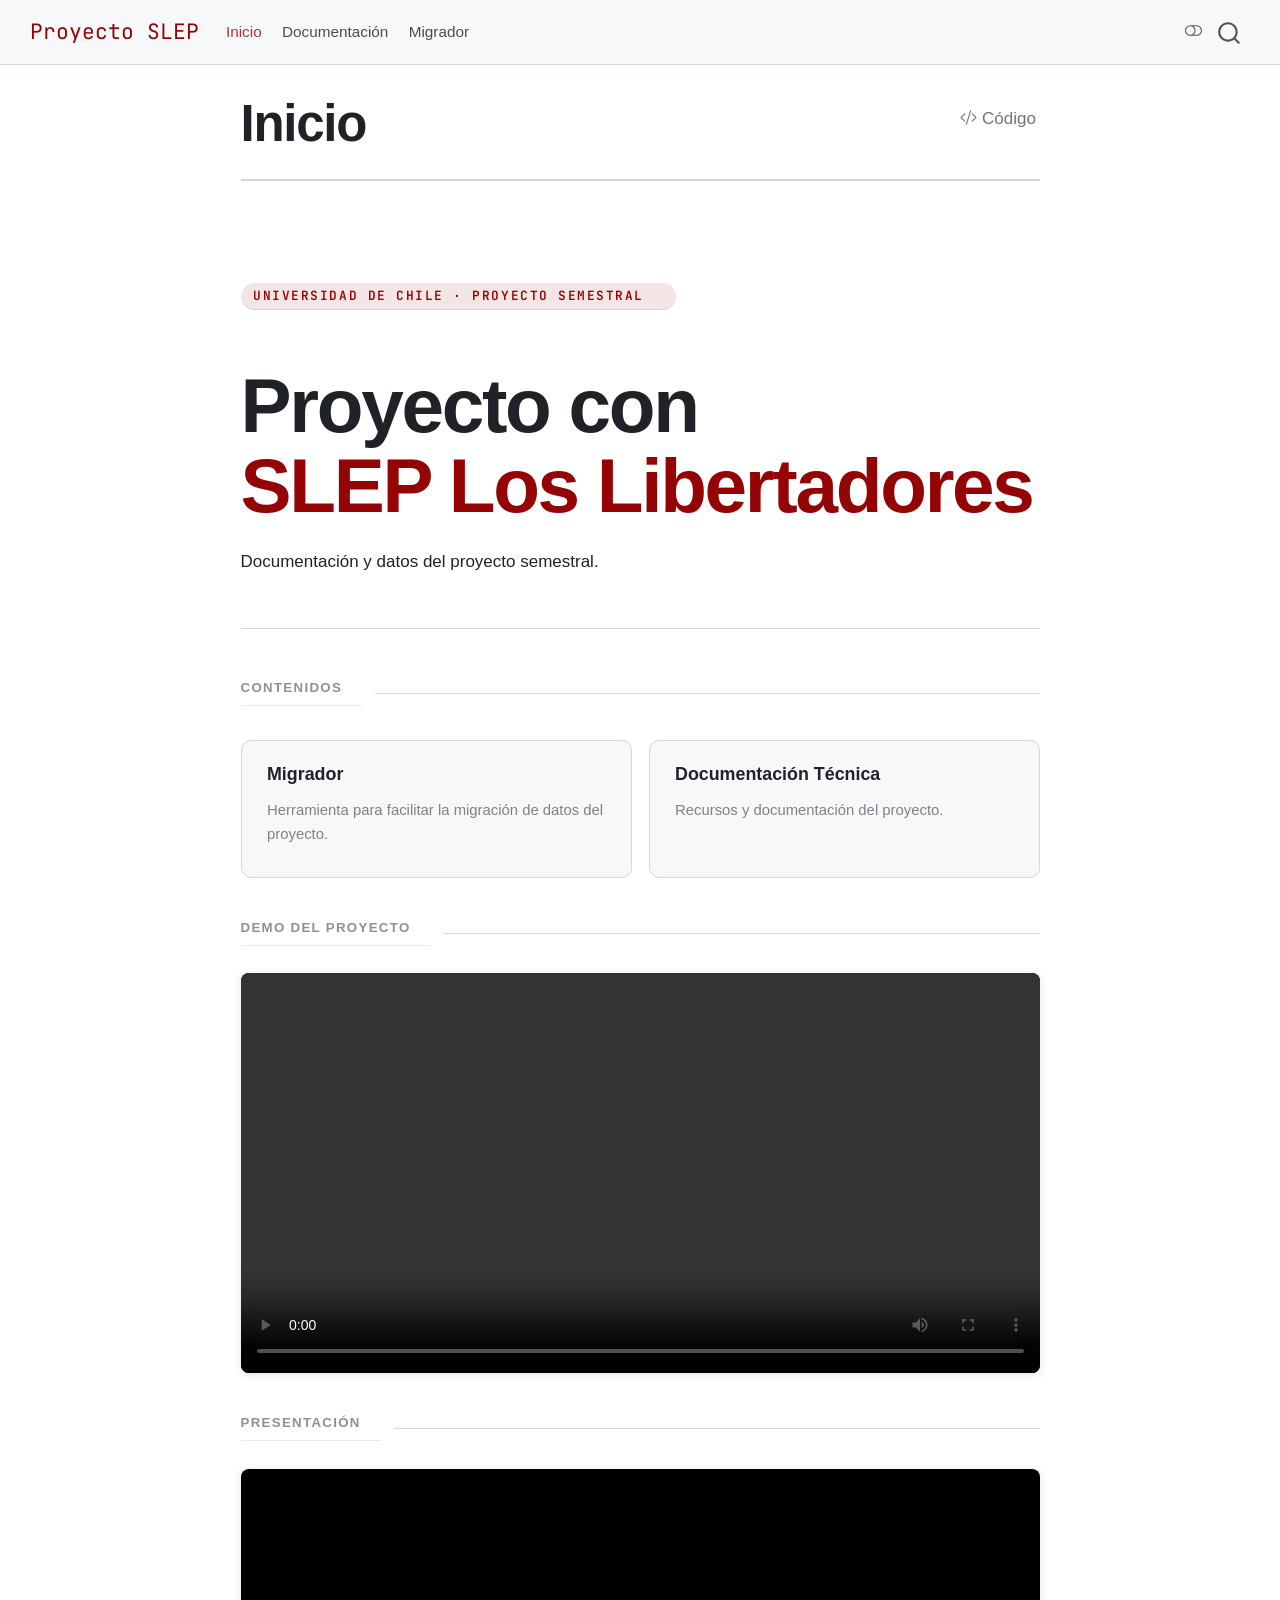
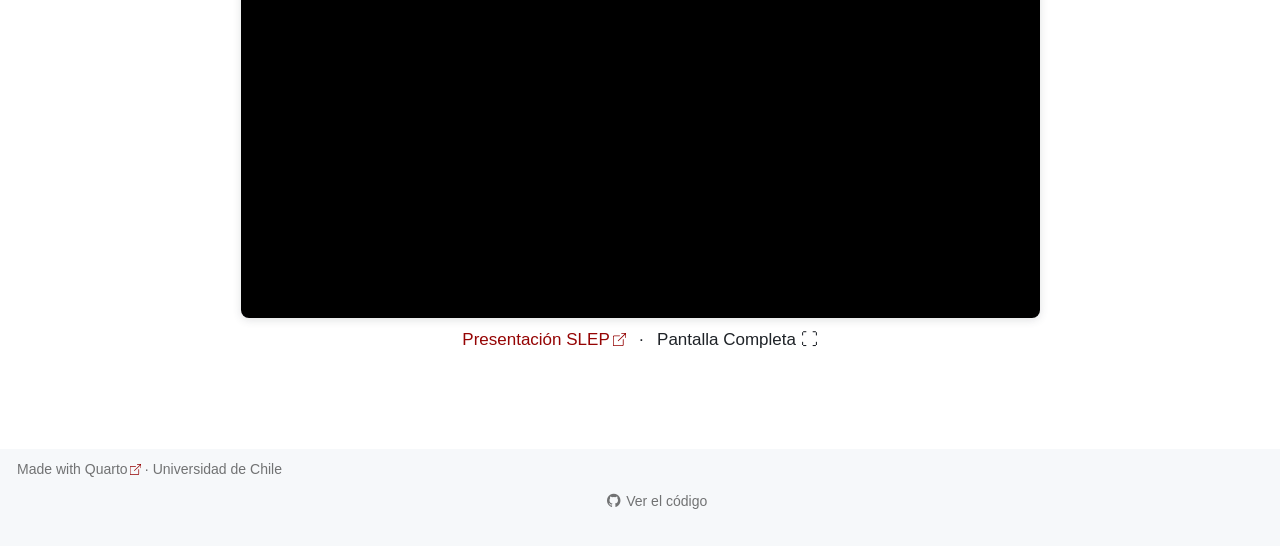
==== commit 28fea314: "Built site for gh-pages" ====
--- a/index.html
+++ b/index.html
@@ -82,9 +82,9 @@
 <link href="site_libs/quarto-html/quarto-syntax-highlighting-bff15e1e6f5398fbdb706a0e6f6b30ae.css" rel="stylesheet" class="quarto-color-scheme-extra" id="quarto-text-highlighting-styles">
 <script src="site_libs/bootstrap/bootstrap.min.js"></script>
 <link href="site_libs/bootstrap/bootstrap-icons.css" rel="stylesheet">
-<link href="site_libs/bootstrap/bootstrap-2d1d18a727b2932925a433a4882ff75c.min.css" rel="stylesheet" append-hash="true" class="quarto-color-scheme" id="quarto-bootstrap" data-mode="light">
-<link href="site_libs/bootstrap/bootstrap-dark-50b05ae542a1e07a0d2742fc35eec9d9.min.css" rel="stylesheet" append-hash="true" class="quarto-color-scheme quarto-color-alternate" id="quarto-bootstrap" data-mode="dark">
-<link href="site_libs/bootstrap/bootstrap-2d1d18a727b2932925a433a4882ff75c.min.css" rel="stylesheet" append-hash="true" class="quarto-color-scheme-extra" id="quarto-bootstrap" data-mode="light">
+<link href="site_libs/bootstrap/bootstrap-36c98f341dd3b2c88723008d698b8f1f.min.css" rel="stylesheet" append-hash="true" class="quarto-color-scheme" id="quarto-bootstrap" data-mode="light">
+<link href="site_libs/bootstrap/bootstrap-dark-5defadbe61a30bd7b5a90c1827cbf574.min.css" rel="stylesheet" append-hash="true" class="quarto-color-scheme quarto-color-alternate" id="quarto-bootstrap" data-mode="dark">
+<link href="site_libs/bootstrap/bootstrap-36c98f341dd3b2c88723008d698b8f1f.min.css" rel="stylesheet" append-hash="true" class="quarto-color-scheme-extra" id="quarto-bootstrap" data-mode="light">
 <script id="quarto-search-options" type="application/json">{
   "location": "navbar",
   "copy-button": false,
